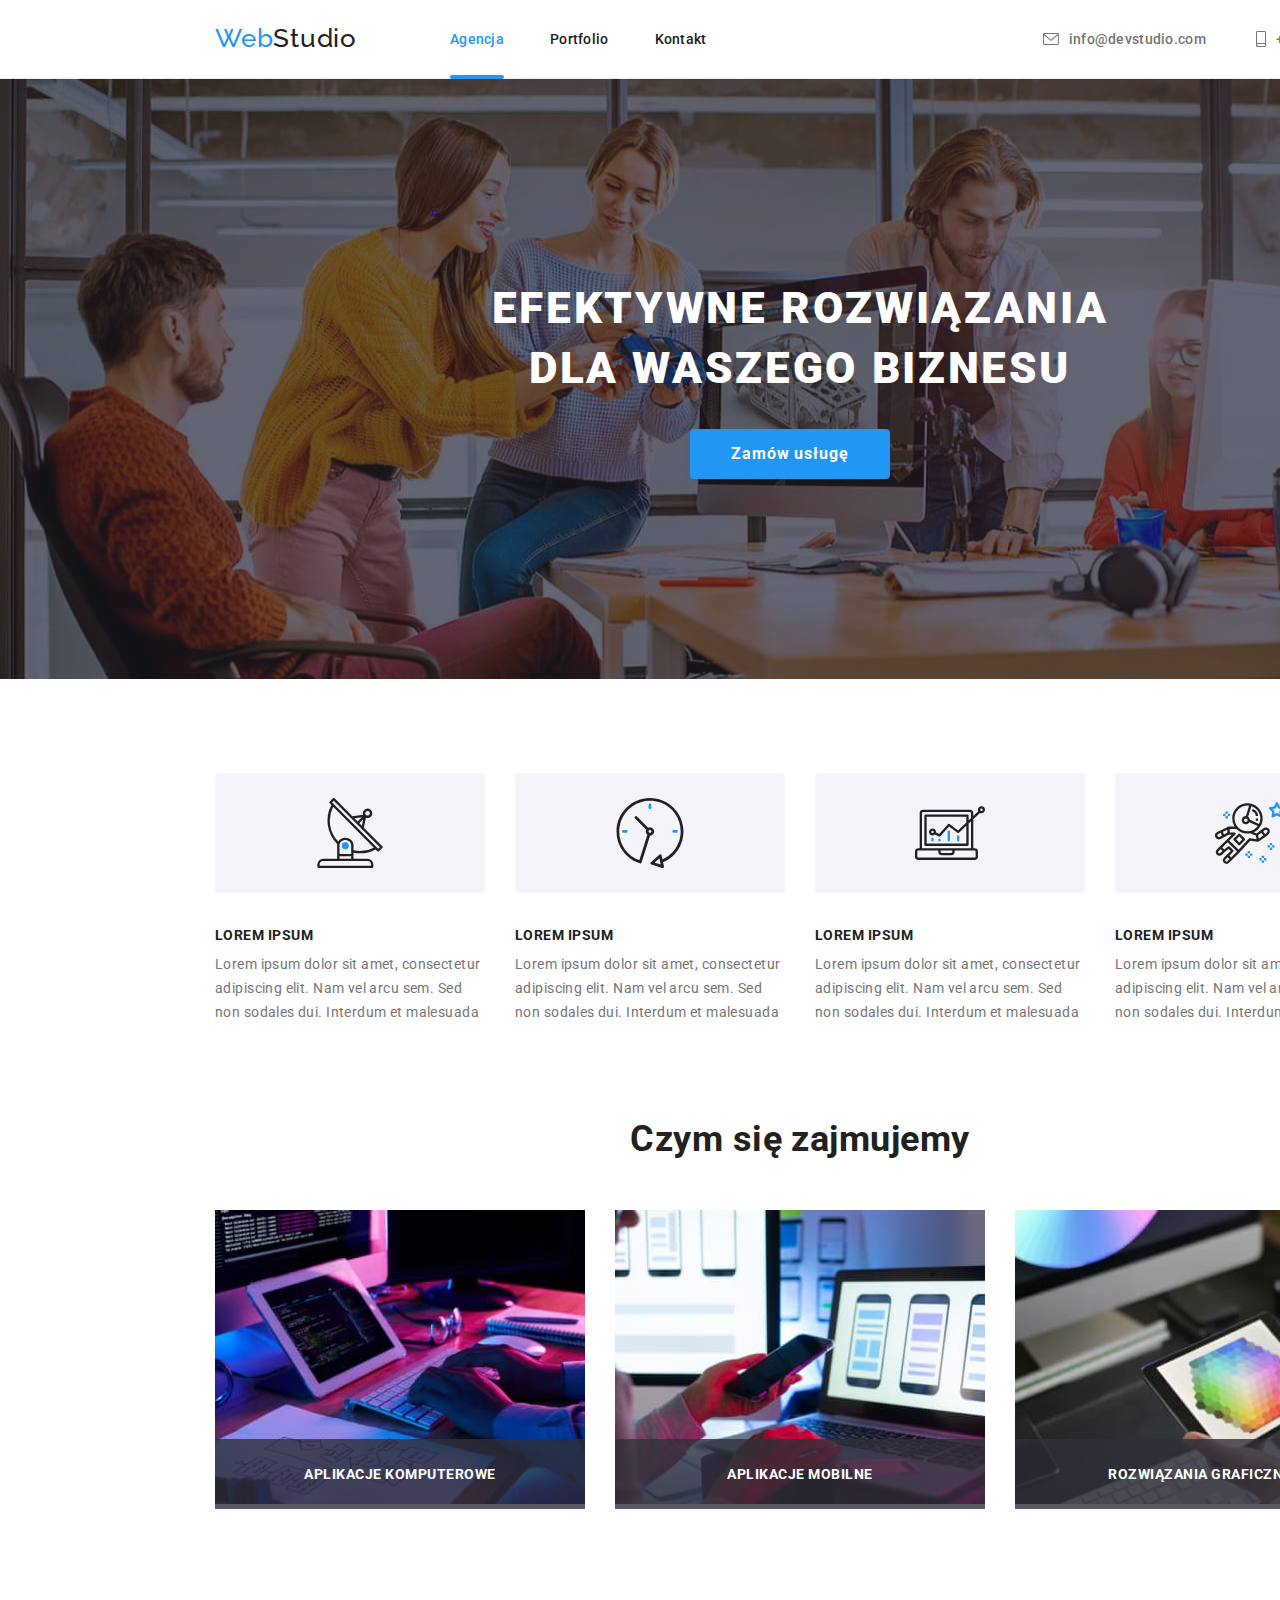
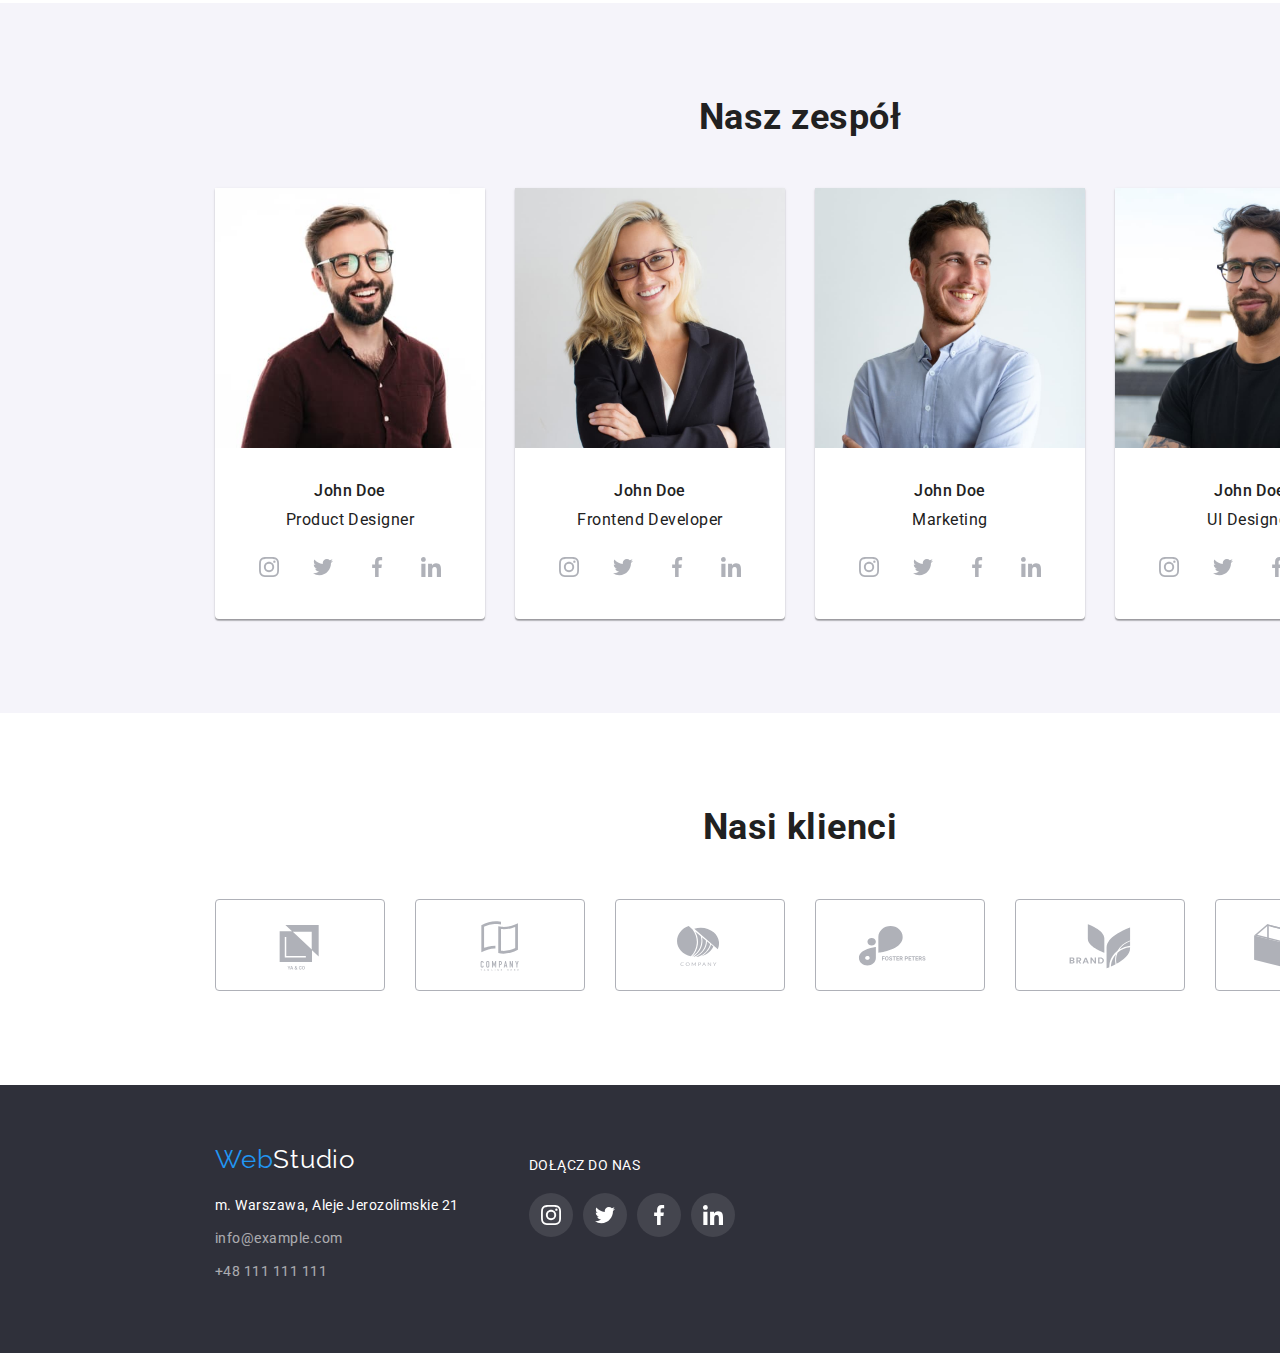
==== index.html @ ad202a8b "6 hw create" ====
<!DOCTYPE html>
<html lang="pl">
<head>
  <meta charset="UTF-8">
  <meta http-equiv="X-UA-Compatible" content="IE=edge">
  <meta name="viewport" content="width=device-width, initial-scale=1.0">
  <title>Studio</title>
  <link rel="stylesheet" href="./css/modern-normalize.min.css">
  <link rel="stylesheet" href="./css/styles.css">
  <link rel="preconnect" href="https://fonts.googleapis.com">
<link rel="preconnect" href="https://fonts.gstatic.com" crossorigin>
<link href="https://fonts.googleapis.com/css2?family=Raleway:wght@700&family=Roboto:wght@400;500;700;900&display=swap" rel="stylesheet">

</head>

<body>
  <header> 
    <div class="container">
      <nav class="navigation">
        <ul class="nav-manu-first">
          <li class="webstudio-style"><a href="./index.html" ><span class="web-color">Web</span>Studio</a></li>
          <li class="agencja-pad"><a class="is-active" href="./index.html">Agencja</a></li>
          <li class="portfolio-kontakt-pad"><a href="./portfolio.html">Portfolio</a></li>
          <li class="portfolio-kontakt-pad"><a href="#">Kontakt</a></li>
        </ul>  
        <ul class="nav-manu-second">
          <li>
            <a class="icon-align" href="mailto:info@devstudio.com"> <svg class="icon-nav" width="16px" height="12px">
              <use href="./images/icons.svg#icon-envelope"></use>

            </svg> info@devstudio.com </a>
          </li>
          <li>
            <a class="icon-align" href="tel:+48111111111">  <svg class="icon-nav" width="10px" height="16px">
              <use href="./images/icons.svg#icon-smartphone"></use>
            </svg> 
             +48 111 111 111
            </a>
          </li>
        </ul>
      </nav>
    </div>
  </header>

  <main>
    <section class="background-main">
      <div class="container">
        <h1>Efektywne rozwiązania dla waszego biznesu</h1>
        <button data-modal-open type="button" class="button-main-page" >Zamów usługę</button>
      </div>
    </section>
    <section class="section">
      <div class="container">
      <ul class="lorem-list">
         <li>
           <svg class="icon-lorem" width="270px" height="120px">
            <use href="./images/icons.svg#icon-antenna"></use>
          </svg> 
          <h3>LOREM IPSUM</h3>
          <p>Lorem ipsum dolor sit amet, consectetur adipiscing elit. Nam vel arcu sem. Sed non sodales dui. Interdum et malesuada</p>
      </li>
      <li>
        <svg class="icon-lorem" width="270px" height="120px">
          <use href="./images/icons.svg#icon-clock"></use>
        </svg> 
        <h3>LOREM IPSUM</h3>
        <p>Lorem ipsum dolor sit amet, consectetur adipiscing elit. Nam vel arcu sem. Sed non sodales dui. Interdum et malesuada</p>
      </li>
      <li>
        <svg class="icon-lorem" width="270px" height="120px">
          <use href="./images/icons.svg#icon-diagram"></use>
        </svg> 
        <h3>LOREM IPSUM</h3>
        <p>Lorem ipsum dolor sit amet, consectetur adipiscing elit. Nam vel arcu sem. Sed non sodales dui. Interdum et malesuada</p>
      </li>
      <li>
        <svg class="icon-lorem" width="270px" height="120px">
          <use href="./images/icons.svg#icon-astronaut"></use>
        </svg> 
        <h3>LOREM IPSUM</h3>
        <p>Lorem ipsum dolor sit amet, consectetur adipiscing elit. Nam vel arcu sem. Sed non sodales dui. Interdum et malesuada</p>
      </li>
    </ul>
    <h2>Czym się zajmujemy</h2>
    <ul class="img-display">
      <li class="img-list"><p class="img-description">aplikacje komputerowe</p><img src="./images/keyboard.jpg" alt="hands on keyboard" width="370" height="294"> </li>
      <li class="img-list"><p class="img-description">aplikacje mobilne</p><img src="./images/laptop_and_mobile_phone.jpg" alt="mobile phone in hand and second hand on laptop" width="370" height="294"></li>
      <li class="img-list"><p class="img-description">rozwiązania graficzne</p><img src="./images/tablet.jpg" alt="tablet in hand" width="370" height="294"></li>
    </ul>
    </div>
  </section>

  <section class="background-light section">
    <div class="container">
    <h2>Nasz zespół</h2>
    <ul class="img-display">
      <li class="img-shadow">
        <img src="images/product_designer.jpg" alt="smiling man with dark hair and beard wearing glasses, in a black shirt" width="270" height="260">
        <h4>John Doe</h4>
        <p>Product Designer</p>
        <div class="social-icons">
          <div class="icon-round">
            <svg width="20px" height="20px">
              <use href="./images/icons.svg#icon-instagram"></use>
            </svg> 
          </div>
          <div class="icon-round">
            <svg width="20px" height="20px">
              <use href="./images/icons.svg#icon-twitter"></use>
            </svg> 
          </div>    
          <div class="icon-round">
            <svg width="20px" height="20px">
              <use href="./images/icons.svg#icon-facebook"></use>
            </svg> 
          </div>
          <div class="icon-round">
            <svg width="20px" height="20px">
              <use href="./images/icons.svg#icon-linkedin"></use>
            </svg> 
          </div>  
        </div>  
      <li class="img-shadow">
        <img src="images/frontend_developer.jpg" alt="smiling woman with blonde hair wearing glasses" width="270"  height="260">
        <h4>John Doe</h4>
        <p>Frontend Developer</p>
        <div class="social-icons">
          <div class="icon-round">
            <svg width="20px" height="20px">
              <use href="./images/icons.svg#icon-instagram"></use>
            </svg> 
          </div>
          <div class="icon-round">
            <svg width="20px" height="20px">
              <use href="./images/icons.svg#icon-twitter"></use>
            </svg> 
          </div>    
          <div class="icon-round">
            <svg width="20px" height="20px">
              <use href="./images/icons.svg#icon-facebook"></use>
            </svg> 
          </div>
          <div class="icon-round">
            <svg width="20px" height="20px">
              <use href="./images/icons.svg#icon-linkedin"></use>
            </svg> 
          </div>  
        </div>  
      </li>
      <li class="img-shadow">
        <img src="images/marketing.jpg" alt="young smiling man with dark hair in a light shirt" width="270" height="260">
        <h4>John Doe</h4>
        <p>Marketing</p>
        <div class="social-icons">
          <div class="icon-round">
            <svg width="20px" height="20px">
              <use href="./images/icons.svg#icon-instagram"></use>
            </svg> 
          </div>
          <div class="icon-round">
            <svg width="20px" height="20px">
              <use href="./images/icons.svg#icon-twitter"></use>
            </svg> 
          </div>    
          <div class="icon-round">
            <svg width="20px" height="20px">
              <use href="./images/icons.svg#icon-facebook"></use>
            </svg> 
          </div>
          <div class="icon-round">
            <svg width="20px" height="20px">
              <use href="./images/icons.svg#icon-linkedin"></use>
            </svg> 
          </div>  
        </div>  
      </li>
      <li class="img-shadow">
        <img src="images/ui_designer.jpg" alt="smiling man with dark hair and beard wearing glasses, in a black shirt" width="270" height="260">
        <h4>John Doe</h4>
        <p>UI Designer</p>
        <div class="social-icons">
          <div class="icon-round">
            <svg width="20px" height="20px">
              <use href="./images/icons.svg#icon-instagram"></use>
            </svg> 
          </div>
          <div class="icon-round">
            <svg width="20px" height="20px">
              <use href="./images/icons.svg#icon-twitter"></use>
            </svg> 
          </div>    
          <div class="icon-round">
            <svg width="20px" height="20px">
              <use href="./images/icons.svg#icon-facebook"></use>
            </svg> 
          </div>
          <div class="icon-round">
            <svg width="20px" height="20px">
              <use href="./images/icons.svg#icon-linkedin"></use>
            </svg> 
          </div>  
        </div>  
      </li>
    </ul>
  </div>
  </section>
  <section class="section"> <!--  Nasi klienci -->
    <div class="container">
      <h2>Nasi klienci</h2>
    
    <div class="clients-icons">
      <svg width="170" height="92"><use href="./images/icons.svg#icon-logo-ya-co"></use></svg>
      <svg width="170" height="92"><use href="./images/icons.svg#icon-logo-company"></use></svg>
      <svg width="170" height="92"><use href="./images/icons.svg#icon-logo-company-2"></use></svg>
      <svg width="170" height="92"><use href="./images/icons.svg#icon-foster-peters"></use></svg>
      <svg width="170" height="92"><use href="./images/icons.svg#icon-brand"></use></svg>
      <svg width="170" height="92"><use href="./images/icons.svg#icon-tag-line"></use></svg>
    </div>
  </div>
  </section>
  </main>

  <footer class="footer-style">
    <div class="container">
      <div class="footer-flex">
        <address>
          <ul class="contact-footer">
            <li class="webstudio-style"><span class="web-color">Web</span>Studio</li>
            <li> <a href="https://goo.gl/maps/61aa3FAZrJpg5g7s7">m. Warszawa, Aleje Jerozolimskie 21</a></li>
            <li class="transparent-text"><a href="mailto:info@example.com">info@example.com</a></li>
            <li class="transparent-text"><a href="tel:+48111111111">+48 111 111 111</a></li>
          </ul>
        </address>
      <div>
      <p class="social-footer">DOŁĄCZ DO NAS</p>
      <div class="footer-icons">
        <a class="footer-round"><svg width="20" height="20"><use href="./images/icons.svg#icon-instagram"></use></svg>
        </a>
        <a class="footer-round"><svg width="20" height="20"><use href="./images/icons.svg#icon-twitter"></use></svg></a>
        <a class="footer-round"><svg width="20" height="20"><use href="./images/icons.svg#icon-facebook"></use></svg></a>
        <a class="footer-round"><svg width="20" height="20"><use href="./images/icons.svg#icon-linkedin"></use></svg></a>
      </div>
   </div>
  </footer>

<div class="backdrop is-hidden" data-modal>
  <div class="modal">
    <button class="close" data-modal-close>
      <svg width="30" height="30"><use href="./images/icons.svg#icon-close"></use></svg>
    </button>

    <form name="order_the_service" autocomplete="on" class="form-style">
      <h3>Zostaw swoje dane w formularzu poniżej</h3>
      <label > <p>Imie</p>
        <input type="text" name="name">
      </label>
      <label><p>Telefon</p>
        <input type="tel" name="phone_number">
      </label>
      <label><p>Email </p>
        <input type="email" name="email">
      </label>
      <label><p>Komentarz</p>
        <input type="text" name="comment">
      </label>
      <label>
        <input type="checkbox" name="reg_accept">Oświadczam iż akceptuję Regulamin i Politykę Prywatności.
      </label>
    </form>
  </div>
</div>

  <script src="./js/modal.js"></script>


</body>
</html>
---- css/styles.css ----
body {
    font-family: 'Roboto', sans-serif; 
    color:#212121;
    width: 1600px;
    letter-spacing: 0.03em;
}

:root {
    --brand-color-blue: #2196F3;
    --brand-color-grey: #757575;
    --white-tekst:#fff;
    --background-dark:#2F303A;
    --background-light:#F5F4FA;
    --header-border:#ECECEC;
    --img-shadow-first: #0000001F; /* 0.12 opacity */
    --img-shadow-second: #00000024; /* 0.14 opacity */
    --img-shadow-third: #00000033; /* 0.2 opacity */
    --button-shadow-hover-first: #0000001a; /* 0.1 opacity */
    --button-shadow-hover-second: #00000014;
    --grid-shadow-second: #0000000f;
    --grid-shadow-third: #00000029; /* 0.16 opacity */
    --grid-border: #eee;
    --overlay:#2F303A66;
    --icon-color: #AFB1B8;
    --icon-color-footer: #ffffff1a;
    --overlay-what-we-do: rgba(47, 48, 58, 0.8);
    --default-time: 250ms;
    --default-timing-function: cubic-bezier(0.4, 0, 0.2, 1);
    --img-overlay-portfolio: rgba(33, 150, 243, 0.9);  
}

.container {
    width: 1200px;
    margin:0 auto;
    padding: 0 15px 0 15px;    
}

h1, h2, h3, h4, h5, h6, p, ul {
	margin: 0;
	padding: 0;
	border: 0;
	font-size: 100%;
	font: inherit;
	vertical-align: baseline;
    list-style-type: none;
}

h1{
    font-size: 44px;
    font-weight: 900;
    color:var(--white-tekst);
    padding: 200px 237px 0 237px;
    text-align: center;
    line-height: 1.36;
    letter-spacing: 0.06em;
    text-transform: uppercase;
}

h2{
    font-weight: 700;
    font-size: 36px;
    text-align: center;
    padding-bottom: 50px;
}

h3{
    font-size: 14px;
    font-weight: 700;
}

h4{
    font-weight: 500;
    padding: 30px 0 10px 0;
}

a{
    text-decoration: inherit;
    color:inherit;
}

a:hover, a:focus, .web-color {
    color: var(--brand-color-blue);
    fill: var(--brand-color-blue);
    transition-property: color, fill; 
    transition-duration: var(--default-time);
    transition-timing-function: var(--default-timing-function);
}

button:focus, button:hover {
    background-color: var(--brand-color-blue);
    color: var(--white-tekst);
    box-shadow: 0px 3px 1px var(--button-shadow-hover-first), 0px 1px 2px var(--button-shadow-hover-second), 0px 2px 2px var(--img-shadow-first);
    transition-property: color, background-color, box-shadow;
    transition-duration: var(--default-time);
    transition-timing-function: var(--default-timing-function);
}

.icon-nav{
    margin-right:10px;
}

.background-main {
    background-image:linear-gradient(var(--overlay),var(--overlay)),url('../images/background-main.jpg');
}

button{
    cursor: pointer;
    font-size: 16px;
    background-color: var(--background-light);
    font-weight: 500;
    line-height: 1.625;
    border: none;
    border-radius: 4px;
    padding: 6px 22px;
}

.button-main-page{
    background-color: var(--brand-color-blue) ;
    color: var(--white-tekst);
    font-weight: 700;
    line-height: 1.875;
    width: 200px;
    padding: 10px 0;
    margin: 30px 475px 200px 475px;
    letter-spacing: 0.06em;
}

.icon-lorem{
    background-color: var(--background-light);
    border-radius: 4px;
    padding: 25px 100px;
}

.contact-footer{
    padding: 60px 0px; 
    font-style: normal;
}

.contact-footer :not(:first-child){
    font-size: 14px;
    line-height: 1.7;
    padding-bottom: 9px;
}
.contact-footer :nth-child(1){
    padding-bottom: 20px;
}

.transparent-text{
    opacity: 0.6;
}

.footer-style{
    background-color: var(--background-dark);
    color: var(--white-tekst);
}

.background-light{
    background-color: var(--background-light);
}

.portfolio-font{
    font-size: 18px;
}

header{
    border-bottom: 1px solid var(--header-border);
}

.navigation {
    font-weight: 500;
    font-size: 14px;
    display: flex;
    justify-content: space-between;
    margin: 24px 0;
    letter-spacing: 0.02em;
    }

.webstudio-style{
        font-family: 'Raleway', sans-serif;
        font-size: 26px;
        letter-spacing: 0.03em;
    }

.nav-manu-first{
    display: flex;
    align-items: center;
    justify-content: flex-start;
}

.nav-manu-second{
    display: flex;
    justify-content: flex-end;
    align-items: center;
    font-weight: 500;
    font-size: 14px;
    color: var(--brand-color-grey);
    fill: var(--brand-color-grey);
    gap: 50px;
}

.is-active{
    position: relative;
    display:flex;
    color: var(--brand-color-blue);
}
.is-active::after{
    content: '';
    width: 100%;
    height: 4px;
    background: var(--brand-color-blue);
    position: absolute;
    top: 44px;
    border-radius: 2px;
}

.agencja-pad{
    padding-left: 93px;
}

.portfolio-kontakt-pad{
    padding-left:46px;
}

.section{
    padding: 94px 0 94px 0;
}

.lorem-list{
    display: flex;
    padding-bottom: 94px;
    justify-content: space-between;
}

.lorem-list p{
    line-height: 1.71 ;
    padding-top: 10px;
    font-size: 14px;
    color: var(--brand-color-grey);
    width: 270px;
    font-weight: 400;
    letter-spacing: 0.03em;
}

.lorem-list svg{
    margin-bottom: 30px
}

.social-icons {
    display: flex;
    gap:10px;
    justify-content: center;
    margin-top: 16px;
    fill: var(--icon-color);
}

.icon-round{
    display:flex;
    justify-content: center;
    align-items: center;
    width: 44px;
    height: 44px;
    border-radius: 50%;
}

.icon-round:hover, icon-round:focus{
    cursor: pointer;
    background-color: var(--brand-color-blue);
    fill: var(--white-tekst);
    transition-property: fill, background-color;
    transition-duration: var(--default-time);
    transition-timing-function: var(--default-timing-function);
}

.clients-icons{
    display: flex;
    justify-content: space-between ; 
    fill: var(--icon-color);
}

div[class="clients-icons"]>svg{
    padding: 17.71px 32px 14.25px;
    border: 1px solid var(--icon-color);
    border-radius: 4px;
}

div[class="clients-icons"]>svg:hover, div[class="clients-icons"]>svg:focus{
    border: 1px solid var(--brand-color-blue);
    fill: var(--brand-color-blue);
    cursor: pointer;
    transition-property: fill, border;
    transition-duration: var(--default-time);
    transition-timing-function: var(--default-timing-function);
}

.img-display{
    display: flex;
    justify-content: space-between;
}

.img-list {
    position: relative;
}

.img-description{
    position: absolute;
    bottom: 0;
    width:100%;
    height: 70px;
    display: flex;
    justify-content: center;
    align-items: center;
    color: var(--white-tekst);
    background-color: var(--overlay-what-we-do);
    text-transform: uppercase;
    font-size: 14px;
    font-weight: 700;
}

ul[class="img-display"]>li{
    text-align: center;
    background-color: var(--white-tekst);
}

.img-shadow{
    box-shadow: 0px 1px 3px var(--img-shadow-first), 0px 1px 1px var(--img-shadow-second), 0px 2px 1px var(--img-shadow-third);
    border-radius: 0px 0px 4px 4px;
    padding-bottom: 30px;
}

.buttons-style{
    display: flex;
    justify-content: center;
    gap: 8px;
    padding-bottom: 50px;
}

.img-grid{
    display:flex;
    flex-wrap: wrap;
    gap:30px;
}

.img-grid img{
    display: block;
}

ul[class="img-grid"]>li:hover{
    cursor: pointer;
    box-shadow: 0px 1px 1px var(--img-shadow-first), 0px 4px 4px var(--grid-shadow-second), 1px 4px 6px var(--grid-shadow-third);
    transition-property: box-shadow;
    transition-duration: var(--default-time);
    transition-timing-function: var(--default-timing-function);
}

.grid-border{
    border:1px solid var(--grid-border);
    border-top: none;
}

.grid-header{

    font-weight: 700;
    letter-spacing: 0.06em;
    padding: 20px 0 4px 24px;
    line-height: 2em;
}

.grid-caption{
    line-height: 1.875em;
    padding: 0 0 20px 24px;
    color:var(--brand-color-grey);
}

.img-box{
    position: relative;
    overflow: hidden;
}

.card-overlay:hover .grid-overlay{
    transform: translateY(0)
}    

.grid-overlay{
    position: absolute;
    top: 0;
    left: 0;
    font-size: 18px;
    line-height: 1.56;
    color: var(--white-tekst);
    background-color:var(--img-overlay-portfolio);
    width: 100%;
    height: 100%;
    padding: 49px 45px 49px 24px;
    transform: translateY(100%);
    transition-property: transform;
    transition-duration: var(--default-time);
    transition-timing-function: var(--default-timing-function); 
}

.footer-flex{
    display: flex;
}

.social-footer{
    margin: 72px 0 0 70px;
    line-height: 1.1428em;
    font-size: 14px;
}

.footer-icons{
    display:flex;
    column-gap: 10px;
    margin: 20px 0 100px 70px;
}

.footer-icons>a{
    fill: var(--white-tekst);
    padding: 12px;
}
.footer-round{
    display:flex;
    background-color: var(--icon-color-footer);
    border-radius: 50px;
    fill: var(--white-tekst);
    padding: 12px;
}

.footer-round:hover, .footer-round:focus{
    background-color: var(--brand-color-blue);
    cursor: pointer;
    transition-property: background-color;
    transition-duration: var(--default-time);
    transition-timing-function: var(--default-timing-function);  
}

.backdrop {
    position: fixed;
    top: 0;
    left: 0;
    bottom: 0;
    right: 0;
    background-color: var(--img-shadow-third);
    display: flex;
    
    transition-property: opacity, scale, visibility;
    transition-duration: 1s;
}

.modal{
    position: fixed;
    width: 528px;
    height: 581px;
    left: 50%;
    top: 50%;
    transform: translate(-50%, -50%) rotate(0deg);
    background-color: var(--white-tekst);
    box-shadow: 0px 1px 3px var(--img-shadow-first), 0px 1px 1px var(--img-shadow-second), 0px 2px 1px var(--img-shadow-third);
    border-radius: 4px;  

}

.is-hidden{
    pointer-events: none;
    visibility: hidden;
    opacity: 0;
    scale: 0;
    
}

.close{
    all:unset;
    position: absolute;
    margin:8px 0 0 490px;
}

.close:hover{
    background:none;
    box-shadow: none;
    cursor: pointer;
}

.icon-align{
    display: flex;
    align-items: center;
}

.form-style{
    display: flex;
    flex-direction: column;
    margin: 40px;
}
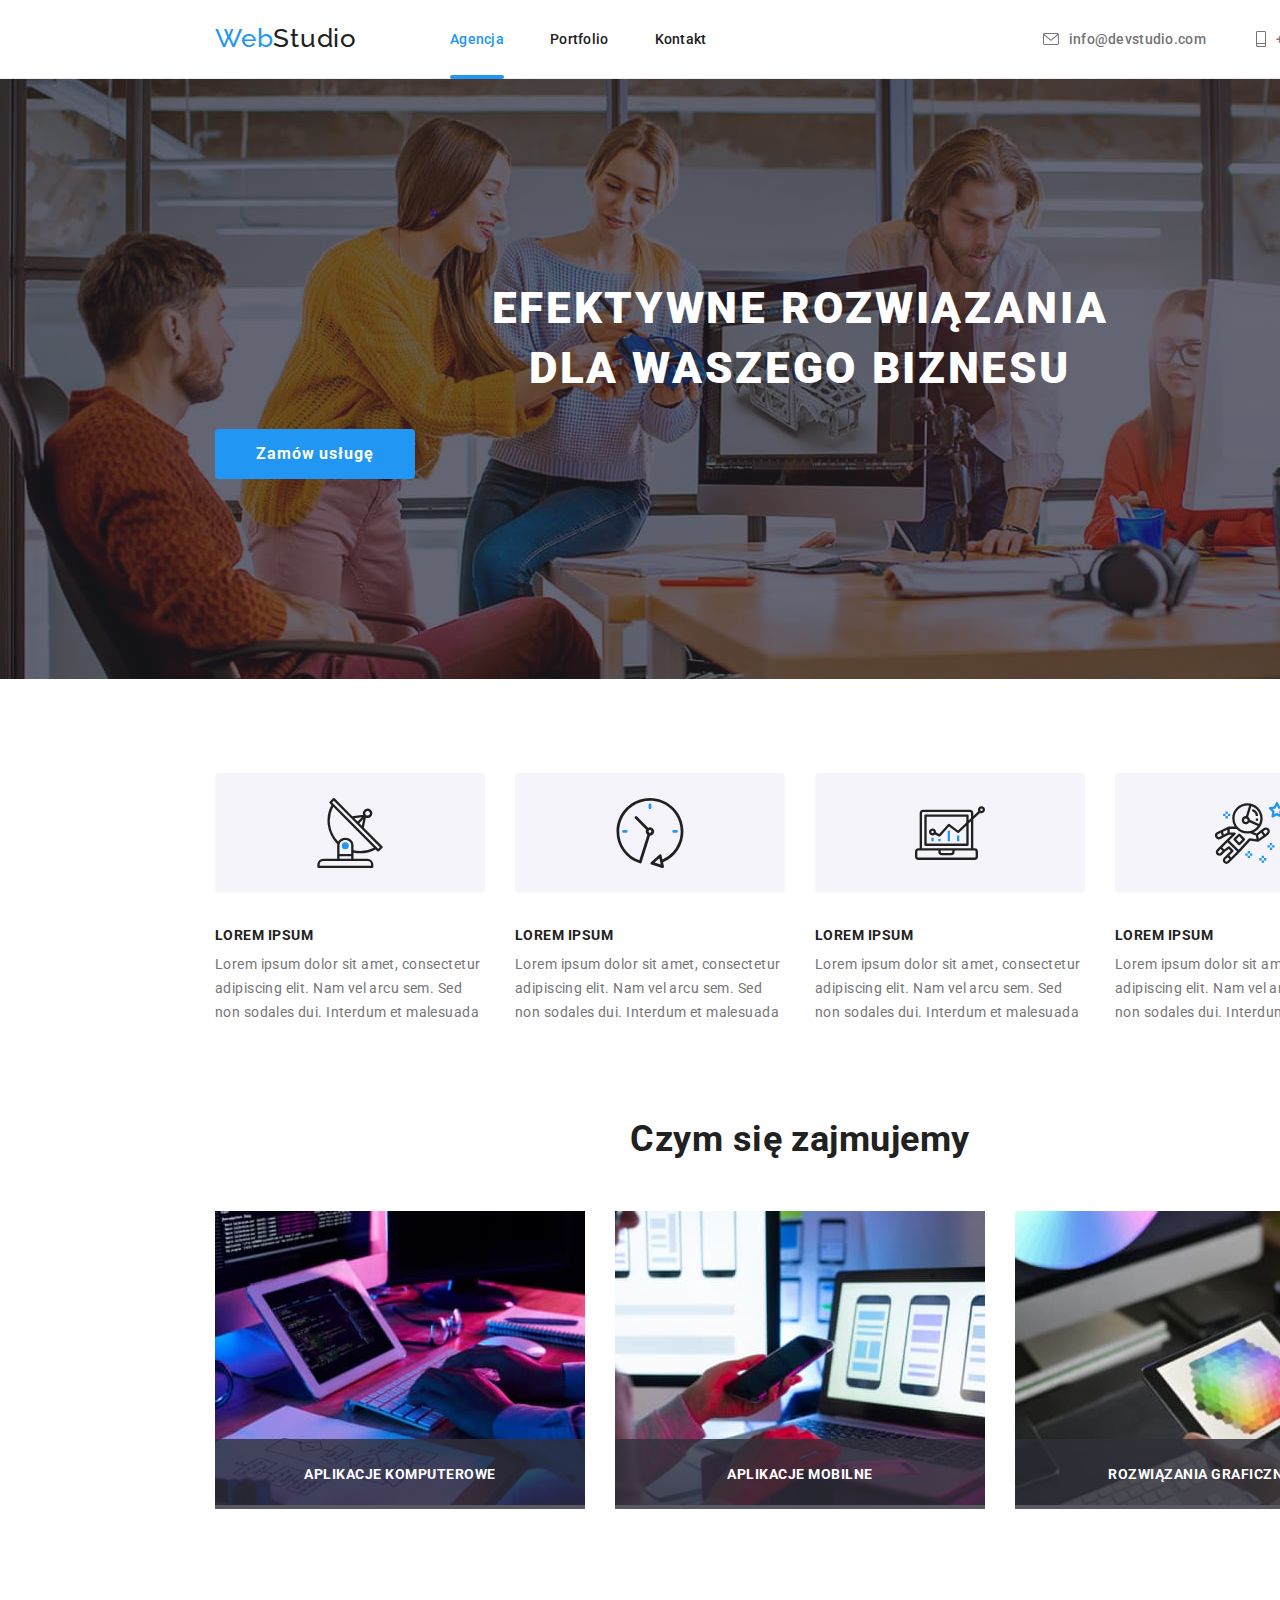
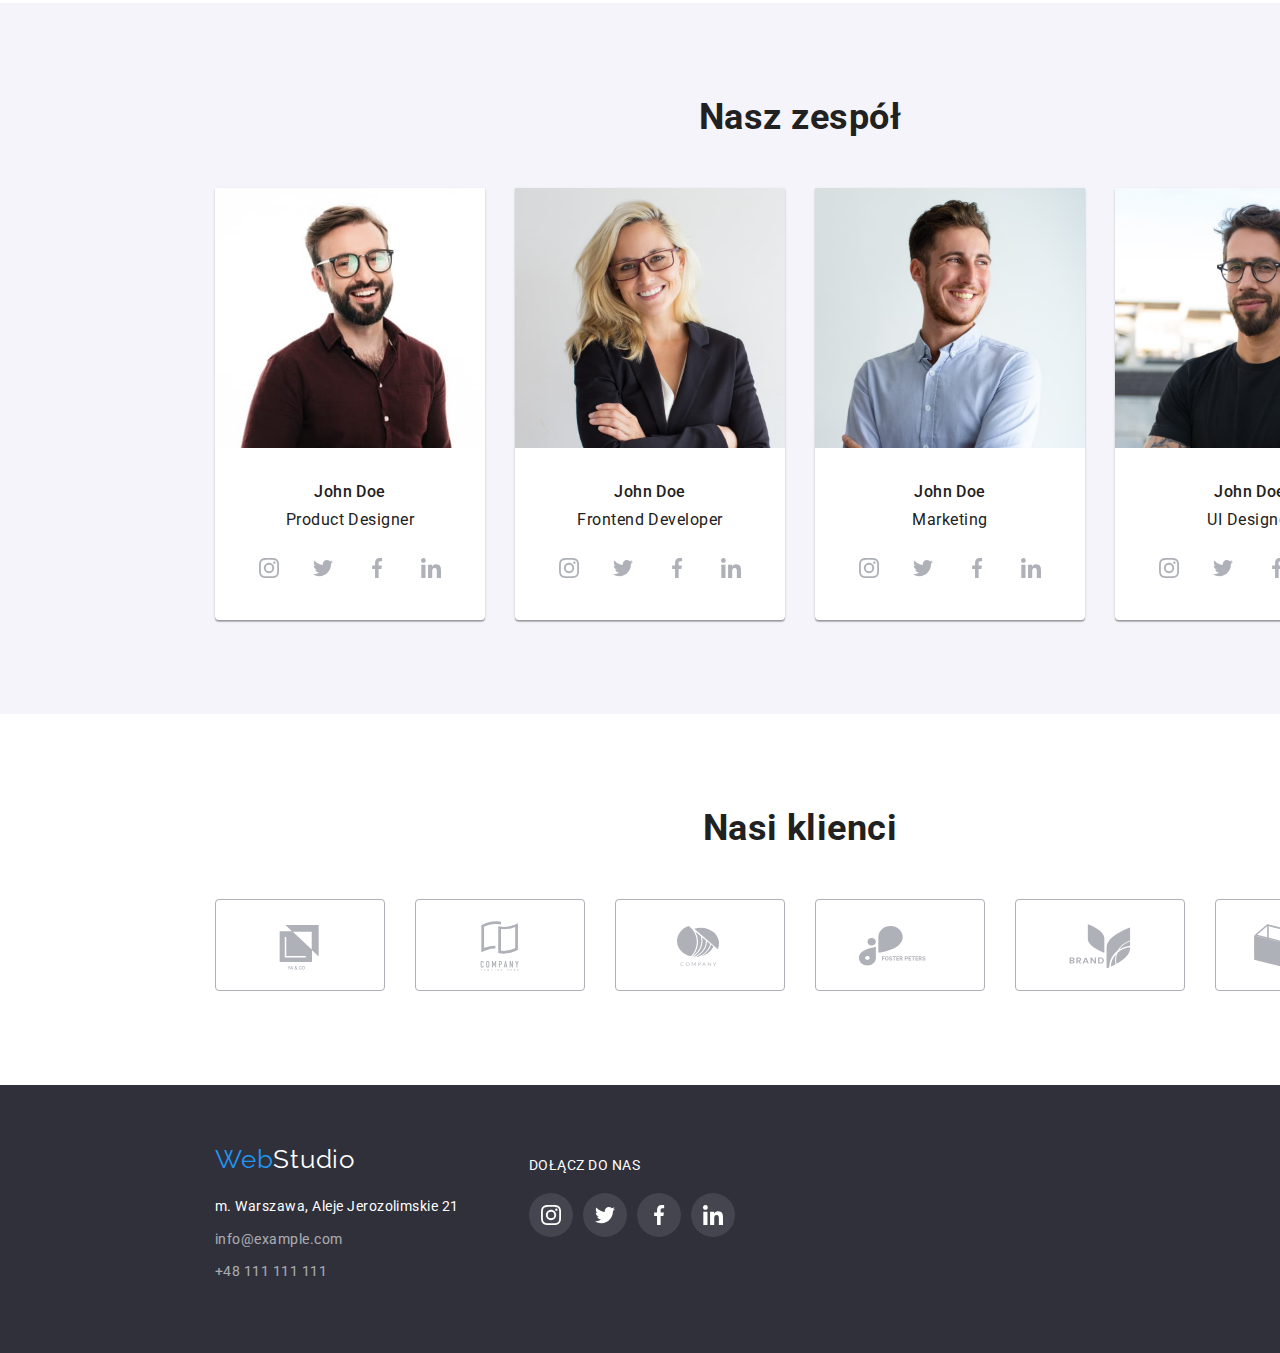
==== commit 152dd62c: "form" ====
--- a/index.html
+++ b/index.html
@@ -261,11 +261,13 @@
         <input type="email" name="email">
       </label>
       <label><p>Komentarz</p>
-        <input type="text" name="comment">
+        <textarea name="comment" placeholder="Wprowadź tekst" rows="8" cols="50" class="textarea"></textarea>
       </label>
       <label>
-        <input type="checkbox" name="reg_accept">Oświadczam iż akceptuję Regulamin i Politykę Prywatności.
-      </label>
+        <input type="checkbox" name="reg_accept">
+        Oświadczam iż akceptuję Regulamin i Politykę Prywatności.
+      </label>
+      <button type="submit" class="button-main-page">Wyślij</button>
     </form>
   </div>
 </div>
--- a/css/styles.css
+++ b/css/styles.css
@@ -54,6 +54,7 @@
     line-height: 1.36;
     letter-spacing: 0.06em;
     text-transform: uppercase;
+    margin-bottom: 30px;
 }
 
 h2{
@@ -101,6 +102,8 @@
 
 .background-main {
     background-image:linear-gradient(var(--overlay),var(--overlay)),url('../images/background-main.jpg');
+    width: 100%;
+    height: 600px;
 }
 
 button{
@@ -121,8 +124,10 @@
     line-height: 1.875;
     width: 200px;
     padding: 10px 0;
-    margin: 30px 475px 200px 475px;
+    margin: 0 auto;
     letter-spacing: 0.06em;
+    /* display: flex;
+    justify-content: center; */
 }
 
 .icon-lorem{
@@ -342,6 +347,7 @@
 
 .img-grid img{
     display: block;
+    line-height: 20em;
 }
 
 ul[class="img-grid"]>li:hover{
@@ -384,6 +390,7 @@
     position: absolute;
     top: 0;
     left: 0;
+    z-index: 1;
     font-size: 18px;
     line-height: 1.56;
     color: var(--white-tekst);
@@ -440,8 +447,7 @@
     bottom: 0;
     right: 0;
     background-color: var(--img-shadow-third);
-    display: flex;
-    
+    display: flex;    
     transition-property: opacity, scale, visibility;
     transition-duration: 1s;
 }
@@ -456,7 +462,6 @@
     background-color: var(--white-tekst);
     box-shadow: 0px 1px 3px var(--img-shadow-first), 0px 1px 1px var(--img-shadow-second), 0px 2px 1px var(--img-shadow-third);
     border-radius: 4px;  
-
 }
 
 .is-hidden{
@@ -488,4 +493,9 @@
     display: flex;
     flex-direction: column;
     margin: 40px;
+}
+
+
+.textarea{
+    resize:both;
 }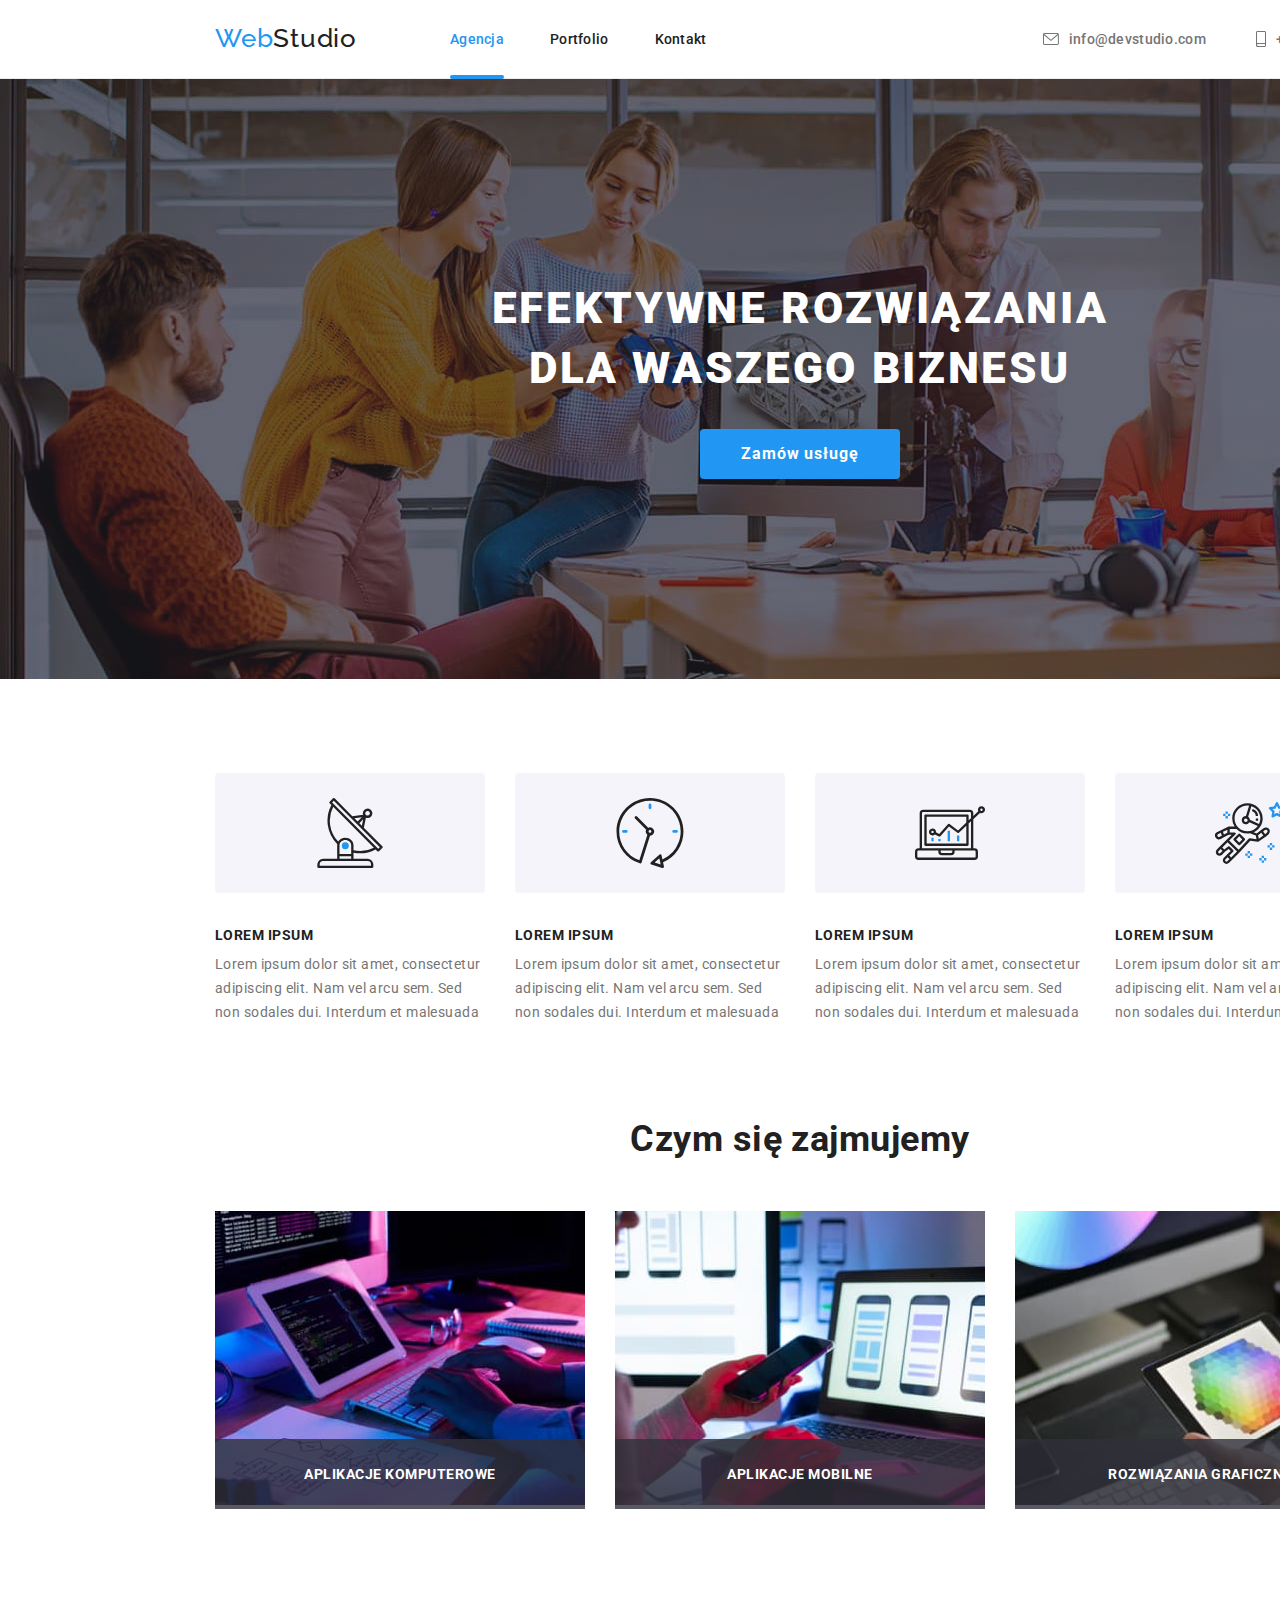
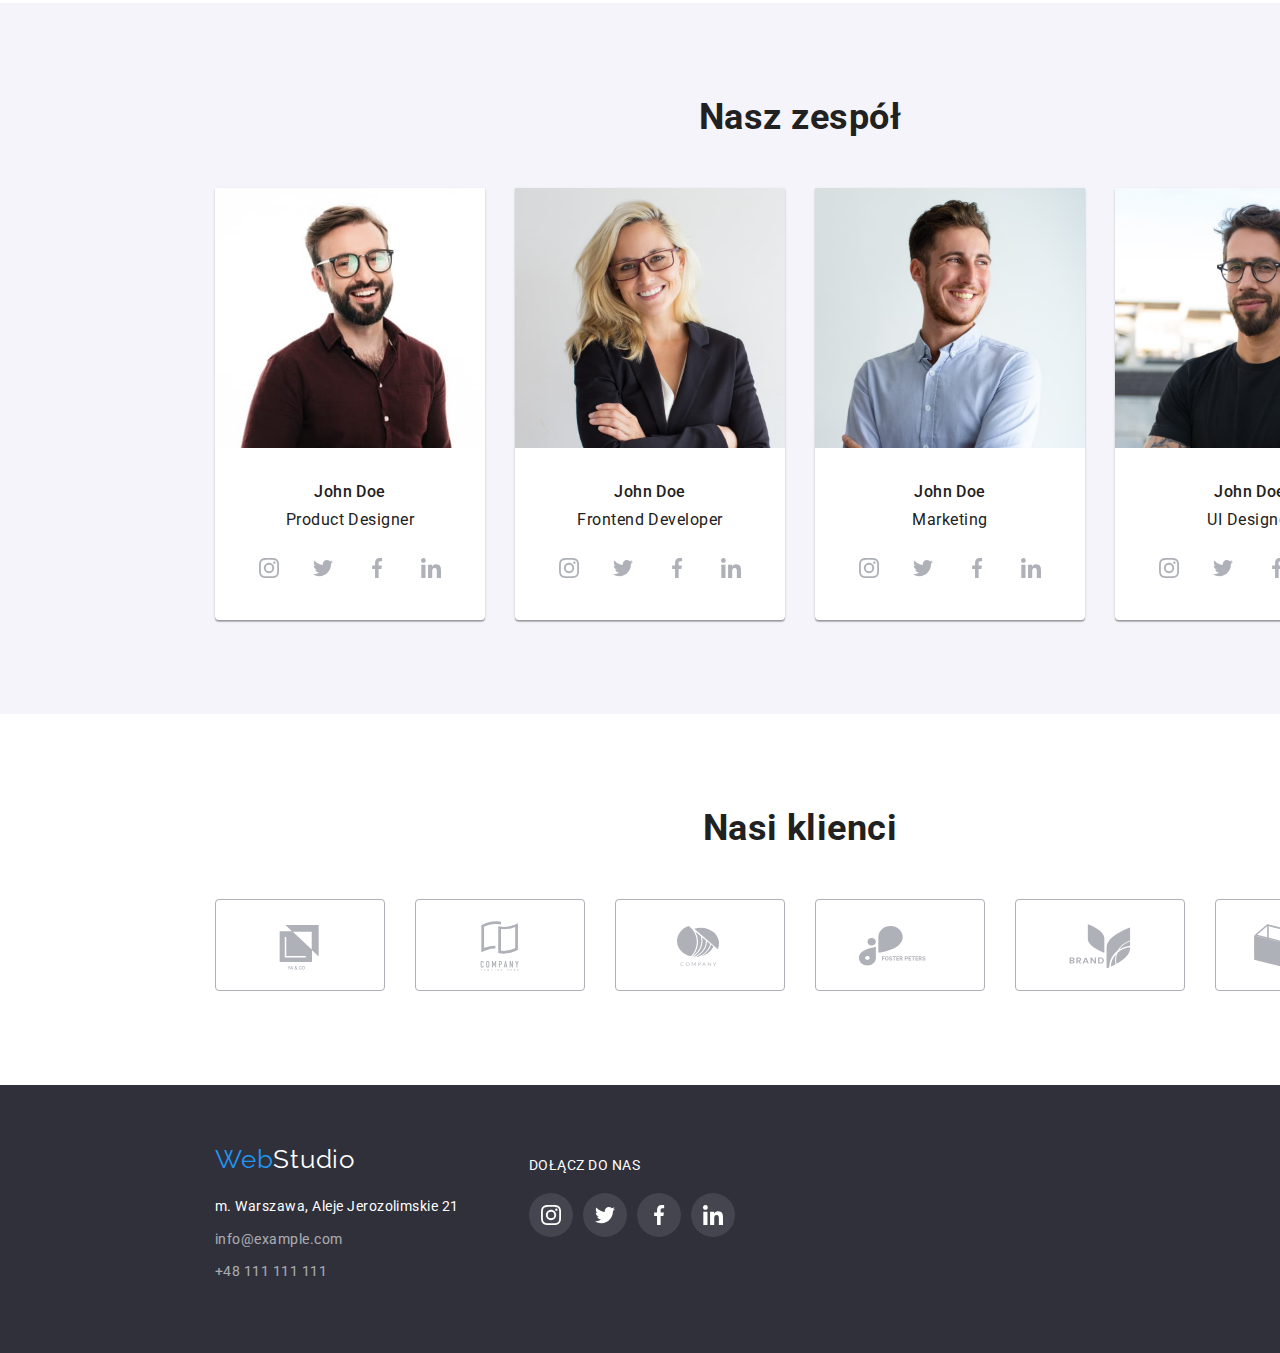
==== commit 13c7e0ea: "init 2nd" ====
--- a/index.html
+++ b/index.html
@@ -252,7 +252,7 @@
     <form name="order_the_service" autocomplete="on" class="form-style">
       <h3>Zostaw swoje dane w formularzu poniżej</h3>
       <label > <p>Imie</p>
-        <input type="text" name="name">
+        <input type="text" name="name" required>
       </label>
       <label><p>Telefon</p>
         <input type="tel" name="phone_number">
@@ -264,7 +264,7 @@
         <textarea name="comment" placeholder="Wprowadź tekst" rows="8" cols="50" class="textarea"></textarea>
       </label>
       <label>
-        <input type="checkbox" name="reg_accept">
+        <input type="checkbox" name="reg_accept" required>
         Oświadczam iż akceptuję Regulamin i Politykę Prywatności.
       </label>
       <button type="submit" class="button-main-page">Wyślij</button>
--- a/css/styles.css
+++ b/css/styles.css
@@ -126,8 +126,8 @@
     padding: 10px 0;
     margin: 0 auto;
     letter-spacing: 0.06em;
-    /* display: flex;
-    justify-content: center; */
+    display: flex;
+    justify-content: center;
 }
 
 .icon-lorem{
@@ -453,12 +453,12 @@
 }
 
 .modal{
-    position: fixed;
+    position: absolute;
     width: 528px;
     height: 581px;
     left: 50%;
     top: 50%;
-    transform: translate(-50%, -50%) rotate(0deg);
+    transform: translate(-50%, -50%);
     background-color: var(--white-tekst);
     box-shadow: 0px 1px 3px var(--img-shadow-first), 0px 1px 1px var(--img-shadow-second), 0px 2px 1px var(--img-shadow-third);
     border-radius: 4px;  
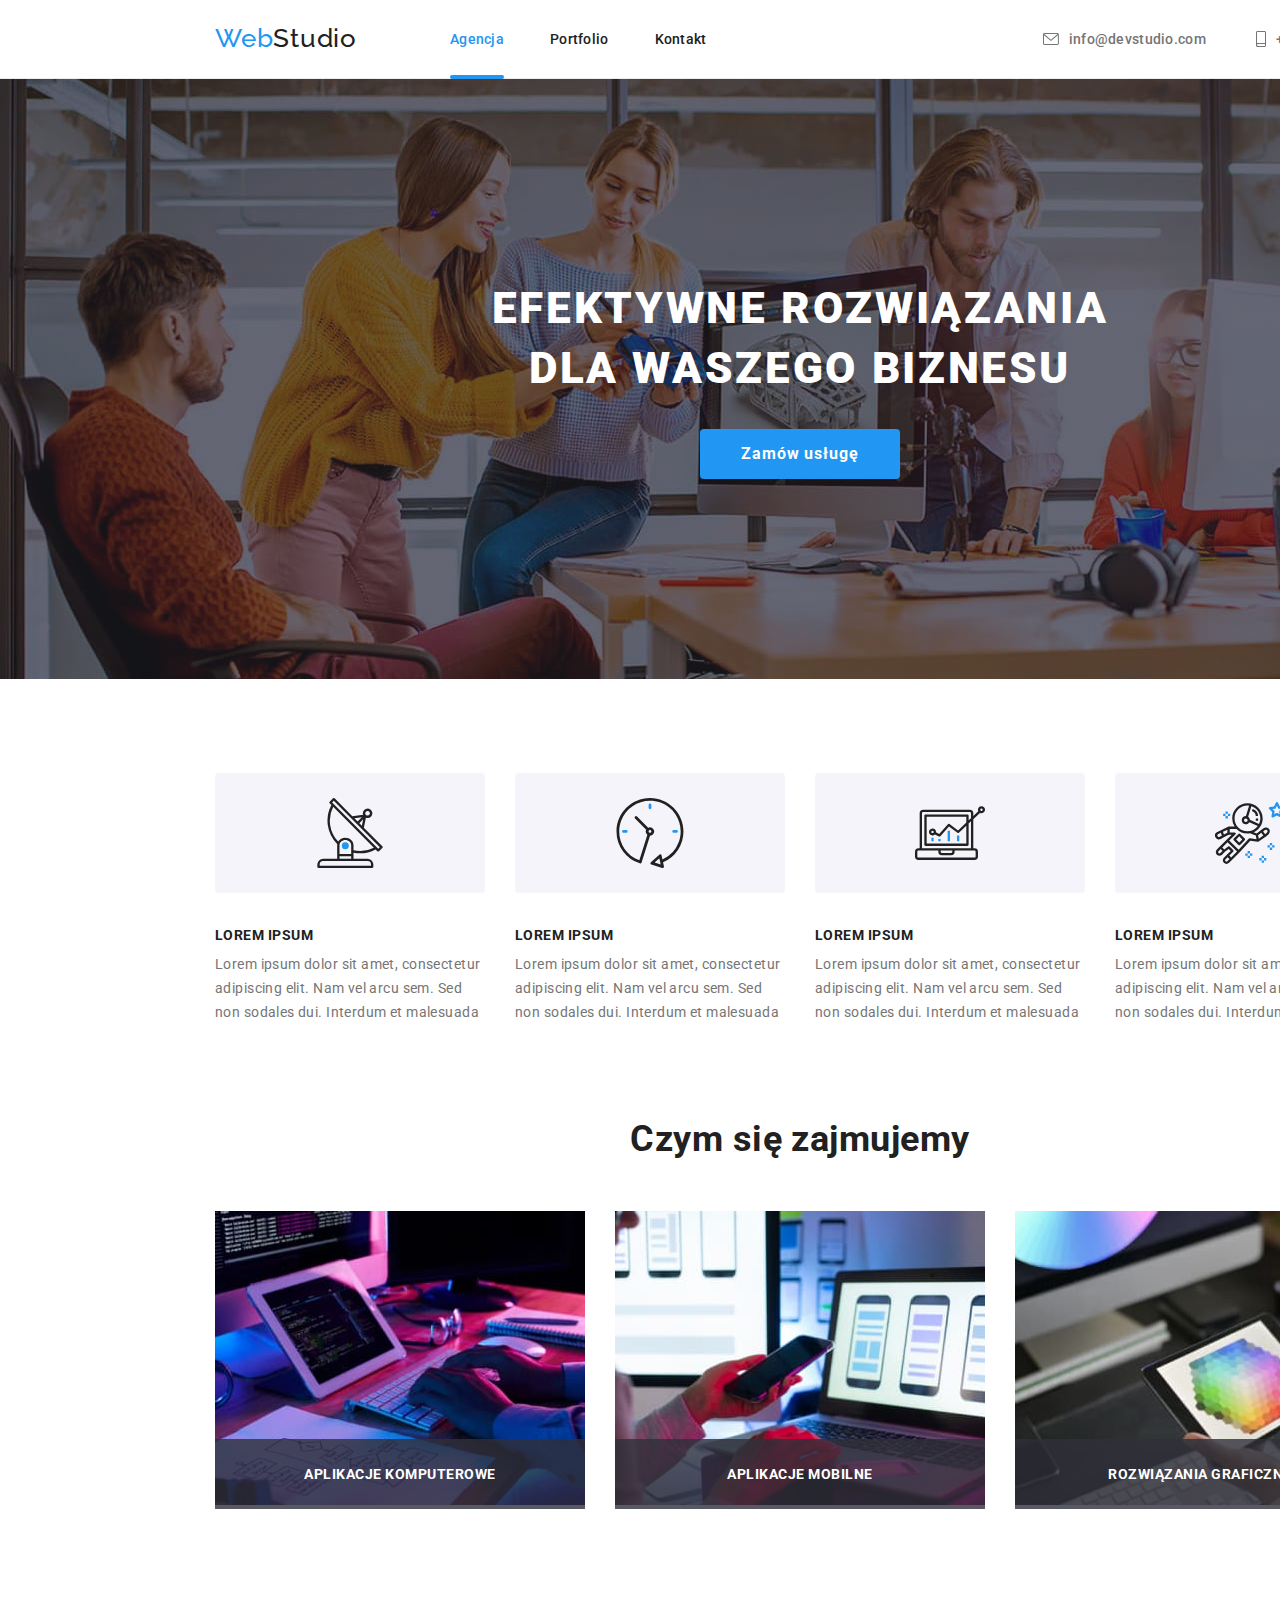
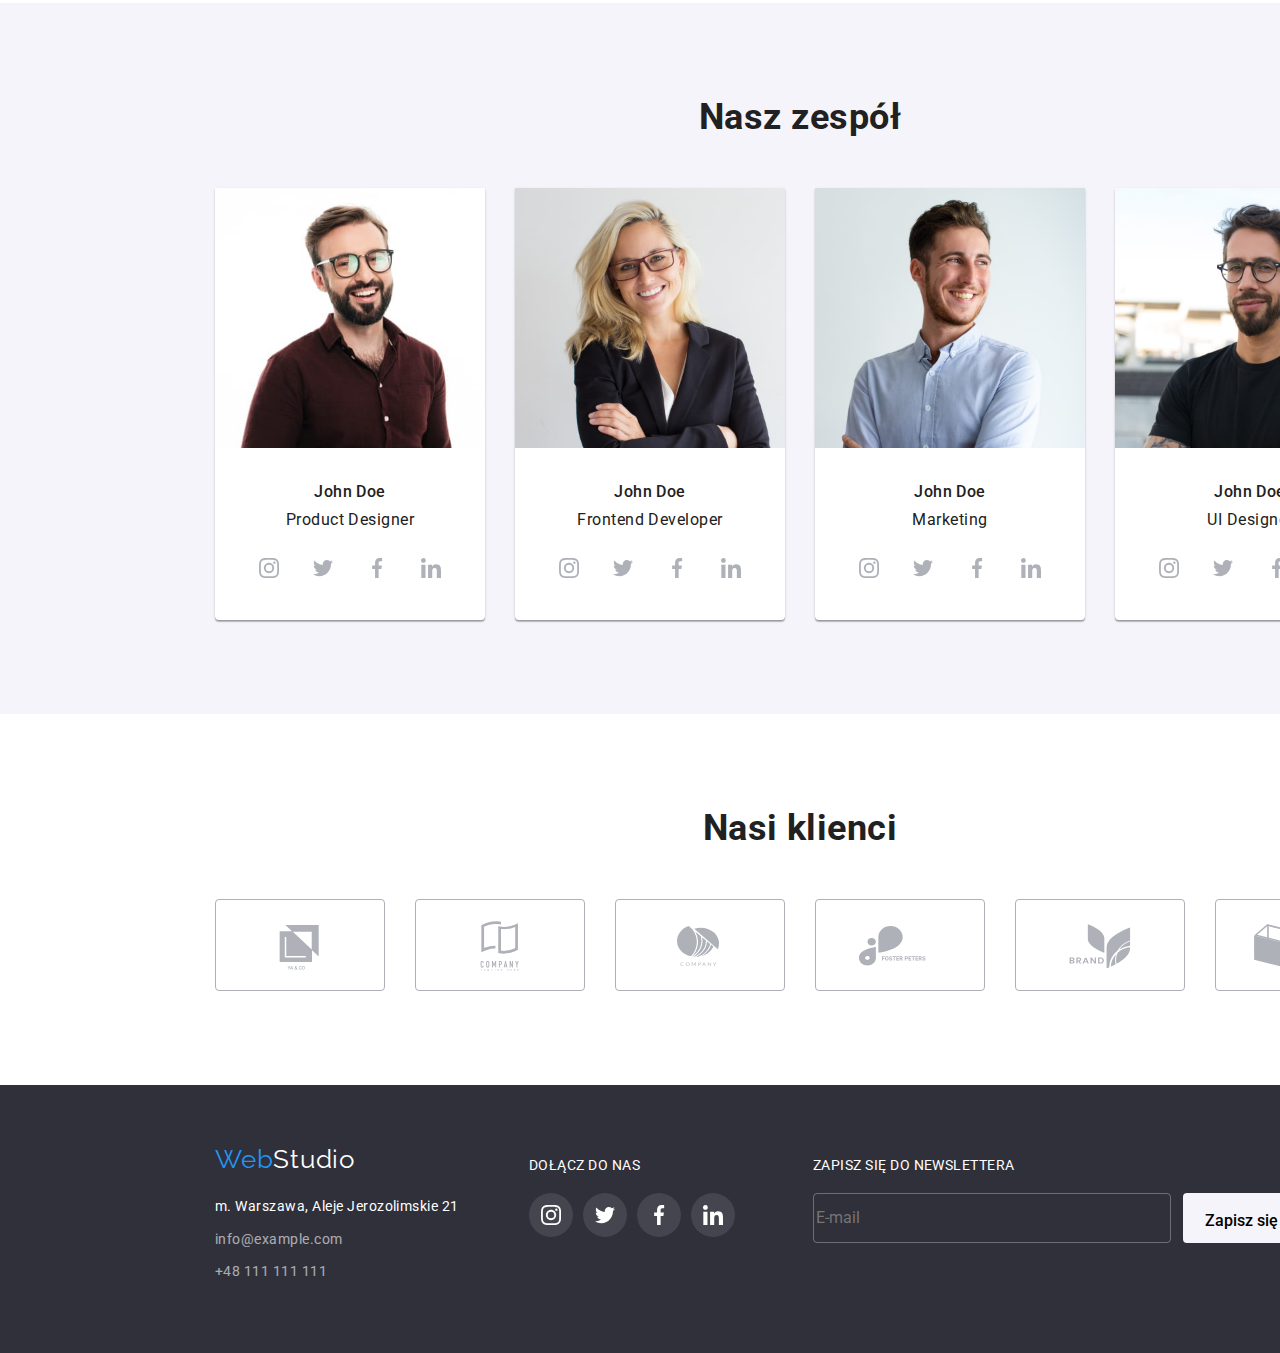
==== commit 0d6f68eb: "commit" ====
--- a/index.html
+++ b/index.html
@@ -231,15 +231,23 @@
             <li class="transparent-text"><a href="tel:+48111111111">+48 111 111 111</a></li>
           </ul>
         </address>
-      <div>
-      <p class="social-footer">DOŁĄCZ DO NAS</p>
-      <div class="footer-icons">
-        <a class="footer-round"><svg width="20" height="20"><use href="./images/icons.svg#icon-instagram"></use></svg>
-        </a>
-        <a class="footer-round"><svg width="20" height="20"><use href="./images/icons.svg#icon-twitter"></use></svg></a>
-        <a class="footer-round"><svg width="20" height="20"><use href="./images/icons.svg#icon-facebook"></use></svg></a>
-        <a class="footer-round"><svg width="20" height="20"><use href="./images/icons.svg#icon-linkedin"></use></svg></a>
-      </div>
+      <div class="footer-social">
+        <p class="footer-inscription">DOŁĄCZ DO NAS</p>
+          <div class="footer-icons">
+            <a class="footer-round"><svg width="20" height="20"><use href="./images/icons.svg#icon-instagram"></use></svg></a>
+            <a class="footer-round"><svg width="20" height="20"><use href="./images/icons.svg#icon-twitter"></use></svg></a>
+             <a class="footer-round"><svg width="20" height="20"><use href="./images/icons.svg#icon-facebook"></use></svg></a>
+            <a class="footer-round"><svg width="20" height="20"><use href="./images/icons.svg#icon-linkedin"></use></svg></a>
+          </div>
+        </div>
+      <div class="footer-newsletter">
+      <form>
+        <label for="newsletter" class="footer-inscription"><p>Zapisz się do newslettera</p></label>
+        <div class="input-send">
+        <input id="newsletter" type="email" placeholder="E-mail" class="newsletter-input">
+        <button type="submit">Zapisz się <svg width="24px" height="24"><use href="./images/icons.svg#icon-send"></use></svg></button></div>
+      </form>
+    </div>
    </div>
   </footer>
 
@@ -250,23 +258,31 @@
     </button>
 
     <form name="order_the_service" autocomplete="on" class="form-style">
-      <h3>Zostaw swoje dane w formularzu poniżej</h3>
-      <label > <p>Imie</p>
-        <input type="text" name="name" required>
-      </label>
-      <label><p>Telefon</p>
-        <input type="tel" name="phone_number">
-      </label>
-      <label><p>Email </p>
-        <input type="email" name="email">
-      </label>
-      <label><p>Komentarz</p>
-        <textarea name="comment" placeholder="Wprowadź tekst" rows="8" cols="50" class="textarea"></textarea>
-      </label>
-      <label>
-        <input type="checkbox" name="reg_accept" required>
-        Oświadczam iż akceptuję Regulamin i Politykę Prywatności.
-      </label>
+      <h3 >Zostaw swoje dane w formularzu poniżej</h3>
+      <div class="input-icons">
+      <label for="name" class=> <p>Imie</p></label>
+        <svg width="12px" height="12px" class="icon-name"><use href="./images/icons.svg#icon-name"></use></svg>
+        <input id="name" type="text" name="name" required>
+      
+      <label for="phone"><p>Telefon</p></label>
+        <svg width="13px" height="13px" class="icon-phone" ><use href="./images/icons.svg#icon-phone"></use></svg>
+        <input id="phone" type="tel" name="phone_number">
+      
+      <label for="e-mail"><p>Email </p></label>
+        <svg width="15px" height="12px" class="icon-email"><use href="./images/icons.svg#icon-e-mail"></use></svg>
+        <input id="e-mail type="email" name="email">
+      
+      <label for="comment"><p>Komentarz</p></label>
+        <textarea id="comment" name="comment" placeholder="Wprowadź tekst" class="textarea"></textarea>
+      </div>
+
+      <label class="label-checkbox" for="checkbox" class="checkbox-description"></label>
+        <div class="checkbox-description">
+          <!-- <input id="checkbox" type="checkbox" name="reg_accept" required>
+           <svg width="16px" height="15px" class="icon-checkbox"><use href="./images/icons.svg#icon-checkbox"></use></svg> -->
+        <p class="checkbox-text">Oświadczam iż akceptuję <span class="checkbox-underline">Regulamin</span> i<span class="checkbox-underline"> Politykę Prywatności.</span></p>
+        </div>
+
       <button type="submit" class="button-main-page">Wyślij</button>
     </form>
   </div>
--- a/css/styles.css
+++ b/css/styles.css
@@ -27,6 +27,11 @@
     --default-time: 250ms;
     --default-timing-function: cubic-bezier(0.4, 0, 0.2, 1);
     --img-overlay-portfolio: rgba(33, 150, 243, 0.9);  
+    --newsletter-border: rgba(255, 255, 255, 0.3);
+    --form-input-border: rgba(33, 33, 33, 0.2);
+    --icons-form-color: #212121;
+
+
 }
 
 .container {
@@ -408,16 +413,42 @@
     display: flex;
 }
 
-.social-footer{
-    margin: 72px 0 0 70px;
+.footer-newsletter{
+    margin: 72px 0 0 78px
+}
+
+.newsletter-input{
+    width: 358px;
+    height: 50px;
+    background-color:inherit;
+    border: 1px solid var(--newsletter-border);
+    border-radius: 4px;
+}
+
+.footer-social{
+    margin-left:70px;
+    padding-top: 72px;
+    height: 100%;
+}
+
+.input-send{
+    margin-top: 20px;
+    display:flex;
+    gap:12px
+}
+
+.footer-inscription{
+    text-transform: uppercase;
     line-height: 1.1428em;
     font-size: 14px;
-}
+    
+}
+
 
 .footer-icons{
     display:flex;
     column-gap: 10px;
-    margin: 20px 0 100px 70px;
+    margin-top: 20px;
 }
 
 .footer-icons>a{
@@ -455,7 +486,7 @@
 .modal{
     position: absolute;
     width: 528px;
-    height: 581px;
+    min-height: 581px;
     left: 50%;
     top: 50%;
     transform: translate(-50%, -50%);
@@ -472,7 +503,7 @@
     
 }
 
-.close{
+.close{ 
     all:unset;
     position: absolute;
     margin:8px 0 0 490px;
@@ -496,6 +527,105 @@
 }
 
 
-.textarea{
-    resize:both;
+
+.input-icons input{
+    width: 448px;
+    height: 40px;
+    background-color:inherit;
+    border: 1px solid var(--form-input-border);
+    border-radius: 4px;
+    padding: 0 0 0 42px;
+    display: block;
+}
+
+.input-icons textarea{
+    width: 448px;
+    height: 120px;
+    background-color:inherit;
+    border: 1px solid var(--form-input-border);
+    border-radius: 4px;
+    padding: 12px 16px;
+    resize: none;
+    display: block;
+}
+
+
+form h3{
+    text-align: center;
+    font-size: 20px;
+    letter-spacing: 0.03em;
+    line-height:23px;
+    margin-bottom: 2px;
+    font-style: 700;
+}
+
+.form-style label{
+    font-weight: 400;
+font-size: 12px;
+line-height: 14px;
+letter-spacing: 0.01em;
+color: var(--brand-color-grey);
+margin: 10px 0 4px 0;
+display: flex;
+}
+
+
+
+
+.checkbox-underline{
+    color: var(--brand-color-blue);
+    text-decoration: underline;
+}
+
+.label-checkbox{
+    margin: 0;
+    height: 0;
+    position: absolute;
+}
+
+input[type="checkbox"]{
+    appearance: none;
+    position: absolute;
+    margin-left: 17px;
+}
+
+.checkbox-description {
+    margin:20px 0px 30px 0;
+    display: flex;
+    align-items: center;
+    gap: 9px;
+    font-weight: 400;
+    font-size: 14px;
+    line-height: 24px;
+    letter-spacing: 0.03em;
+    color: var(--brand-color-grey);
+}
+
+.checkbox-description svg{
+
+}
+
+.input-icons svg{
+    position:absolute;
+    align-items: center;
+    fill: var(--icons-form-color);
+}
+
+.icon-name{
+    margin: 14px 0 14px 15px ;
+}
+.icon-phone{
+    margin: 13.5px 0 13.5px 14.5px ;
+}
+.icon-email{
+    margin: 14px 0 14px 13.5px ;
+}
+
+.icon-checkbox{
+    margin-left: 15px;
+}
+
+.checkbox-text::before{
+    content: url(../images/icons.svg#icon-checkbox);
+
 }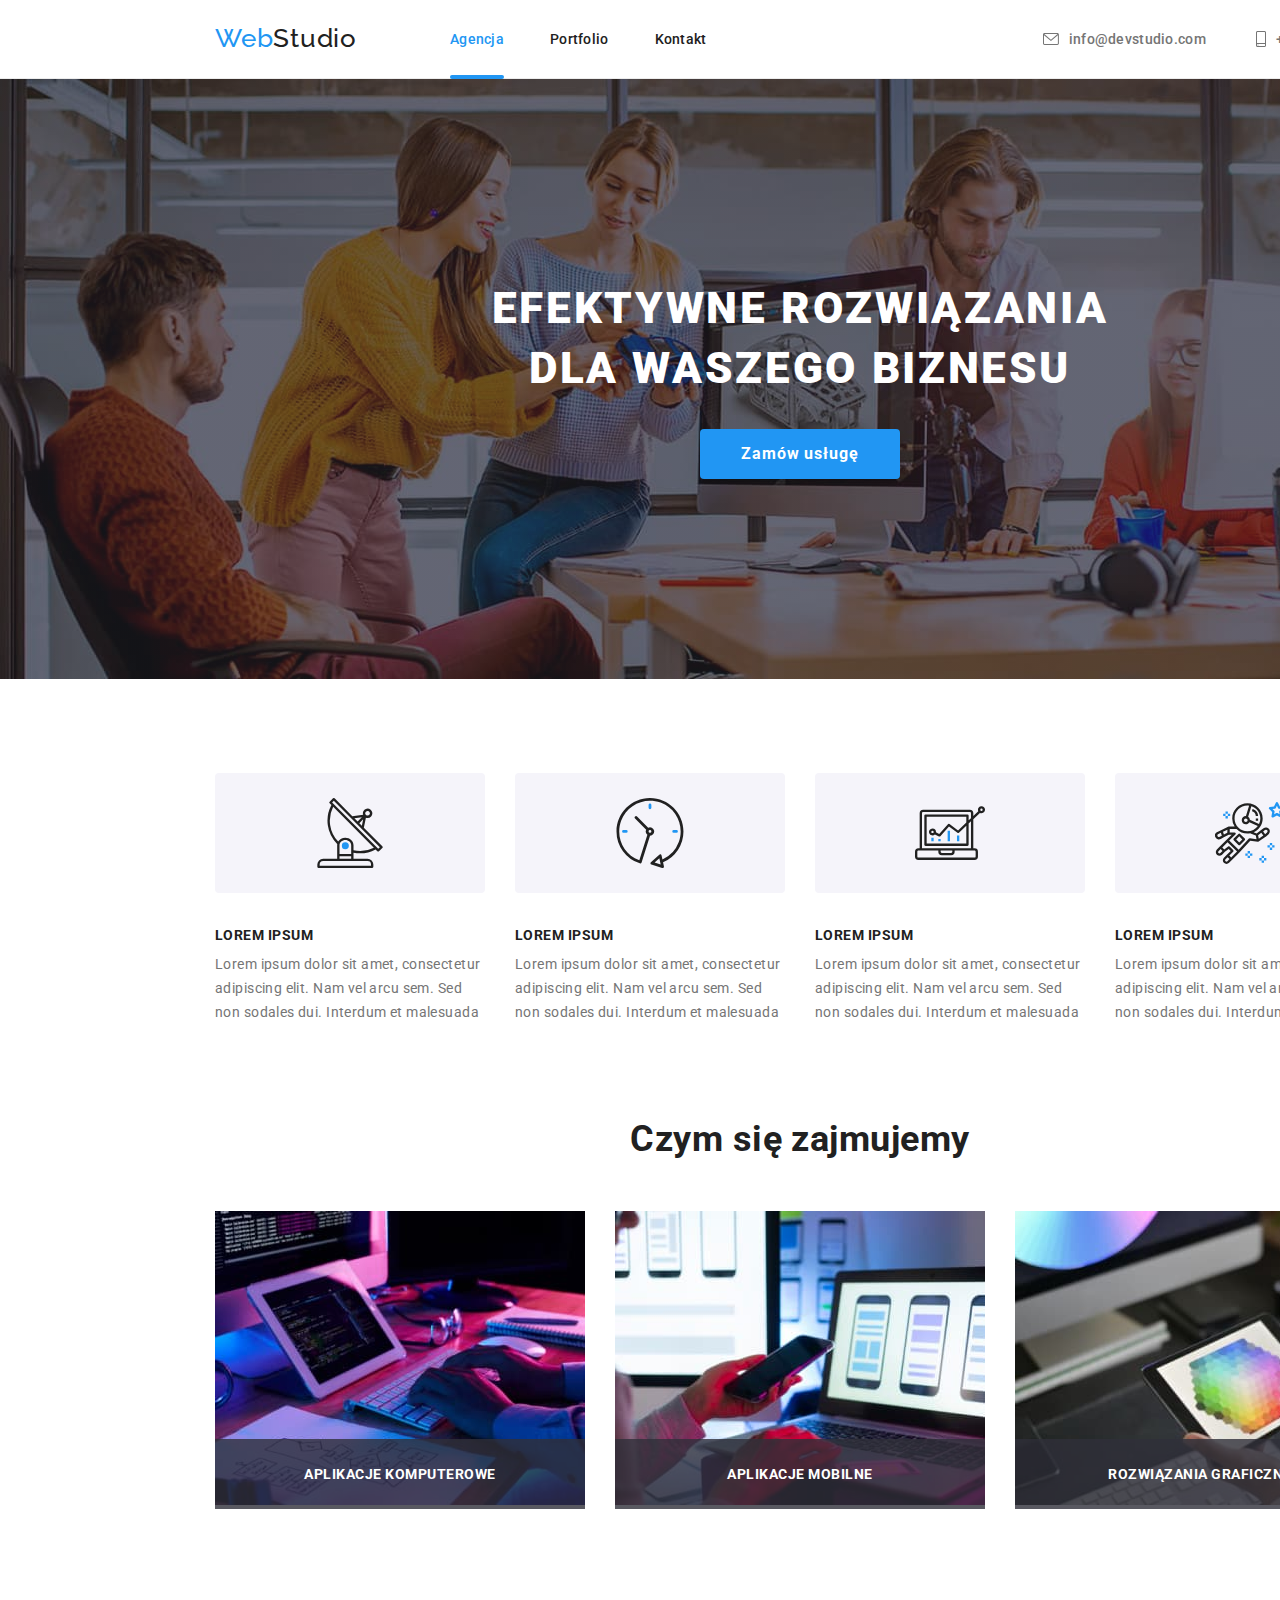
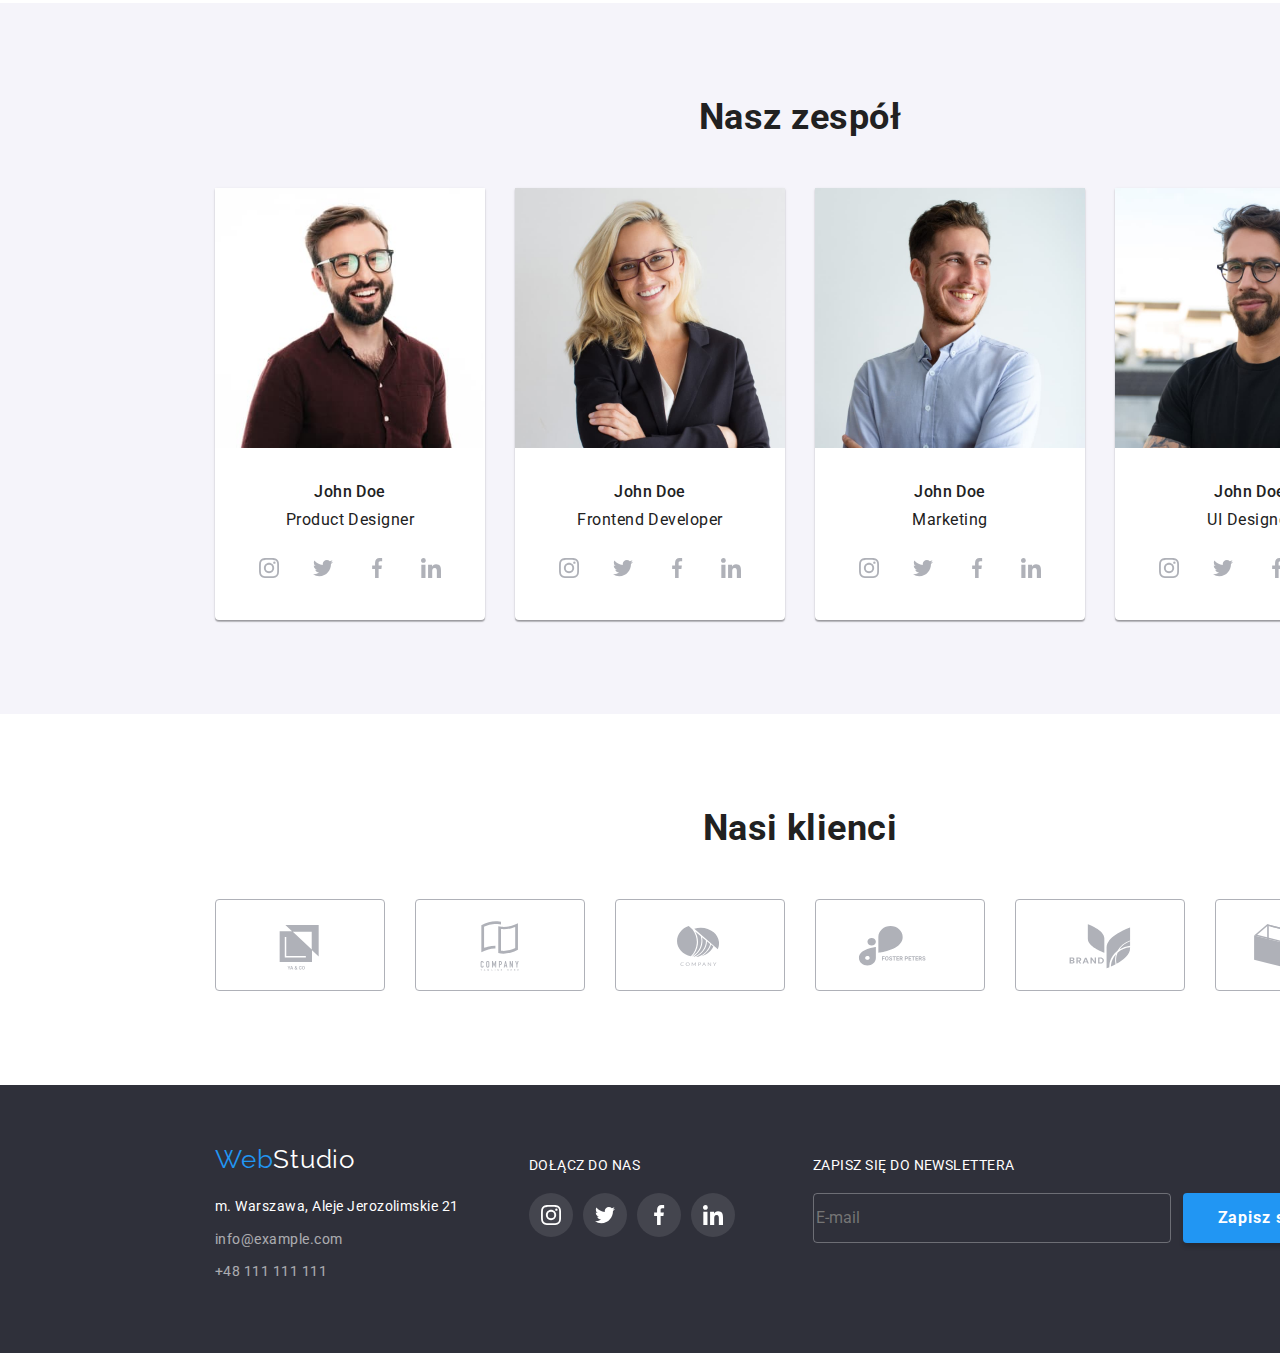
==== commit 6c5fa2dd: "h6 finished" ====
--- a/index.html
+++ b/index.html
@@ -244,12 +244,13 @@
       <form>
         <label for="newsletter" class="footer-inscription"><p>Zapisz się do newslettera</p></label>
         <div class="input-send">
-        <input id="newsletter" type="email" placeholder="E-mail" class="newsletter-input">
-        <button type="submit">Zapisz się <svg width="24px" height="24"><use href="./images/icons.svg#icon-send"></use></svg></button></div>
+        <input id="newsletter" type="email" placeholder="E-mail" class="newsletter-input form-input">
+        <button type="submit" class="button-main-page ">Zapisz się <svg width="24px" height="24" class="icon-newsletter"><use href="./images/icons.svg#icon-send"></use></svg></button></div>
       </form>
     </div>
    </div>
   </footer>
+
 
 <div class="backdrop is-hidden" data-modal>
   <div class="modal">
@@ -260,26 +261,45 @@
     <form name="order_the_service" autocomplete="on" class="form-style">
       <h3 >Zostaw swoje dane w formularzu poniżej</h3>
       <div class="input-icons">
-      <label for="name" class=> <p>Imie</p></label>
-        <svg width="12px" height="12px" class="icon-name"><use href="./images/icons.svg#icon-name"></use></svg>
-        <input id="name" type="text" name="name" required>
+
+     <div class="form-box"> 
+      <label for="name" class="label"> 
+        Imie</label> 
+        <input 
+          class="form-input" 
+          id="name" 
+          type="text" 
+          name="name" 
+          required 
+        />
+        <svg width="12px" height="12px" class="icons-form" ><use href="./images/icons.svg#icon-name"></use></svg> 
+    </div>
+
+    <div class="form-box"> 
+      <label for="phone">
+        Telefon</label>
+        <input 
+          class="form-input" 
+          id="phone" 
+          type="tel" 
+          name="phone_number"
+          />
+        <svg width="13px" height="13px" class="icons-form"><use href="./images/icons.svg#icon-phone"></use></svg>
+     </div> 
       
-      <label for="phone"><p>Telefon</p></label>
-        <svg width="13px" height="13px" class="icon-phone" ><use href="./images/icons.svg#icon-phone"></use></svg>
-        <input id="phone" type="tel" name="phone_number">
-      
-      <label for="e-mail"><p>Email </p></label>
-        <svg width="15px" height="12px" class="icon-email"><use href="./images/icons.svg#icon-e-mail"></use></svg>
-        <input id="e-mail type="email" name="email">
-      
+     <div class="form-box"> 
+      <label for="e-mail">Email</label>
+        <input id="e-mail type="email" name="email" class="form-input" >
+        <svg width="15px" height="12px" class="icons-form"><use href="./images/icons.svg#icon-e-mail"></use></svg>
+      </div> 
+
       <label for="comment"><p>Komentarz</p></label>
-        <textarea id="comment" name="comment" placeholder="Wprowadź tekst" class="textarea"></textarea>
+        <textarea id="comment" name="comment" placeholder="Wprowadź tekst" class="textarea form-input"></textarea>
       </div>
 
       <label class="label-checkbox" for="checkbox" class="checkbox-description"></label>
         <div class="checkbox-description">
-          <!-- <input id="checkbox" type="checkbox" name="reg_accept" required>
-           <svg width="16px" height="15px" class="icon-checkbox"><use href="./images/icons.svg#icon-checkbox"></use></svg> -->
+          <input class="custom-input hidden-input" id="checkbox" type="checkbox" name="reg_accept" required width="16px"height="15px">
         <p class="checkbox-text">Oświadczam iż akceptuję <span class="checkbox-underline">Regulamin</span> i<span class="checkbox-underline"> Politykę Prywatności.</span></p>
         </div>
 
--- a/css/styles.css
+++ b/css/styles.css
@@ -133,7 +133,14 @@
     letter-spacing: 0.06em;
     display: flex;
     justify-content: center;
-}
+    box-shadow: 0px 4px 4px rgba(0, 0, 0, 0.15);
+}
+
+.icon-newsletter{
+    fill:var(--white-tekst);
+    margin-left: 24px;
+}
+
 
 .icon-lorem{
     background-color: var(--background-light);
@@ -272,7 +279,7 @@
     border-radius: 50%;
 }
 
-.icon-round:hover, icon-round:focus{
+.icon-round:hover, .icon-round:focus{
     cursor: pointer;
     background-color: var(--brand-color-blue);
     fill: var(--white-tekst);
@@ -526,7 +533,9 @@
     margin: 40px;
 }
 
-
+.form-box{
+    position: relative;
+}
 
 .input-icons input{
     width: 448px;
@@ -570,12 +579,12 @@
 }
 
 
-
-
 .checkbox-underline{
     color: var(--brand-color-blue);
     text-decoration: underline;
 }
+
+
 
 .label-checkbox{
     margin: 0;
@@ -583,14 +592,30 @@
     position: absolute;
 }
 
-input[type="checkbox"]{
+.custom-input {
+    background-image:url('../images/ikony-pojedynczo/formularze/checkbox.svg'); 
+    width:16px;
+    height:15px; 
+}
+
+.custom-input:checked{
+    background-image:url('../images/ikony-pojedynczo/formularze/tick.svg');
+    background-repeat: no-repeat;
+    background-position: center;
+    background-color:var(--brand-color-blue);
+    width:16px;
+    height:15px; 
+    border-radius:2px; 
+}
+
+.hidden-input{
+    -moz-appearance: none;
+    -webkit-appearance: none;
     appearance: none;
-    position: absolute;
-    margin-left: 17px;
 }
 
 .checkbox-description {
-    margin:20px 0px 30px 0;
+    margin:20px 0px 30px 15px;
     display: flex;
     align-items: center;
     gap: 9px;
@@ -601,31 +626,36 @@
     color: var(--brand-color-grey);
 }
 
-.checkbox-description svg{
-
-}
+
 
 .input-icons svg{
     position:absolute;
-    align-items: center;
+
+}
+
+.icons-form{
+    top: 32px;
+    left: 15px;
     fill: var(--icons-form-color);
-}
-
-.icon-name{
-    margin: 14px 0 14px 15px ;
-}
-.icon-phone{
-    margin: 13.5px 0 13.5px 14.5px ;
-}
-.icon-email{
-    margin: 14px 0 14px 13.5px ;
-}
+  
+}
+
+
 
 .icon-checkbox{
     margin-left: 15px;
 }
 
-.checkbox-text::before{
-    content: url(../images/icons.svg#icon-checkbox);
-
-}+.form-input:focus{
+    outline: 1px solid var(--brand-color-blue);
+    transition-property: outline;
+    transition-duration: var(--default-time);
+    transition-timing-function: var(--default-timing-function);  
+  }
+
+  .form-input:focus+svg{
+    fill: var(--brand-color-blue);    transition-property: fill;
+    transition-duration: var(--default-time);
+    transition-timing-function: var(--default-timing-function);  
+  }
+
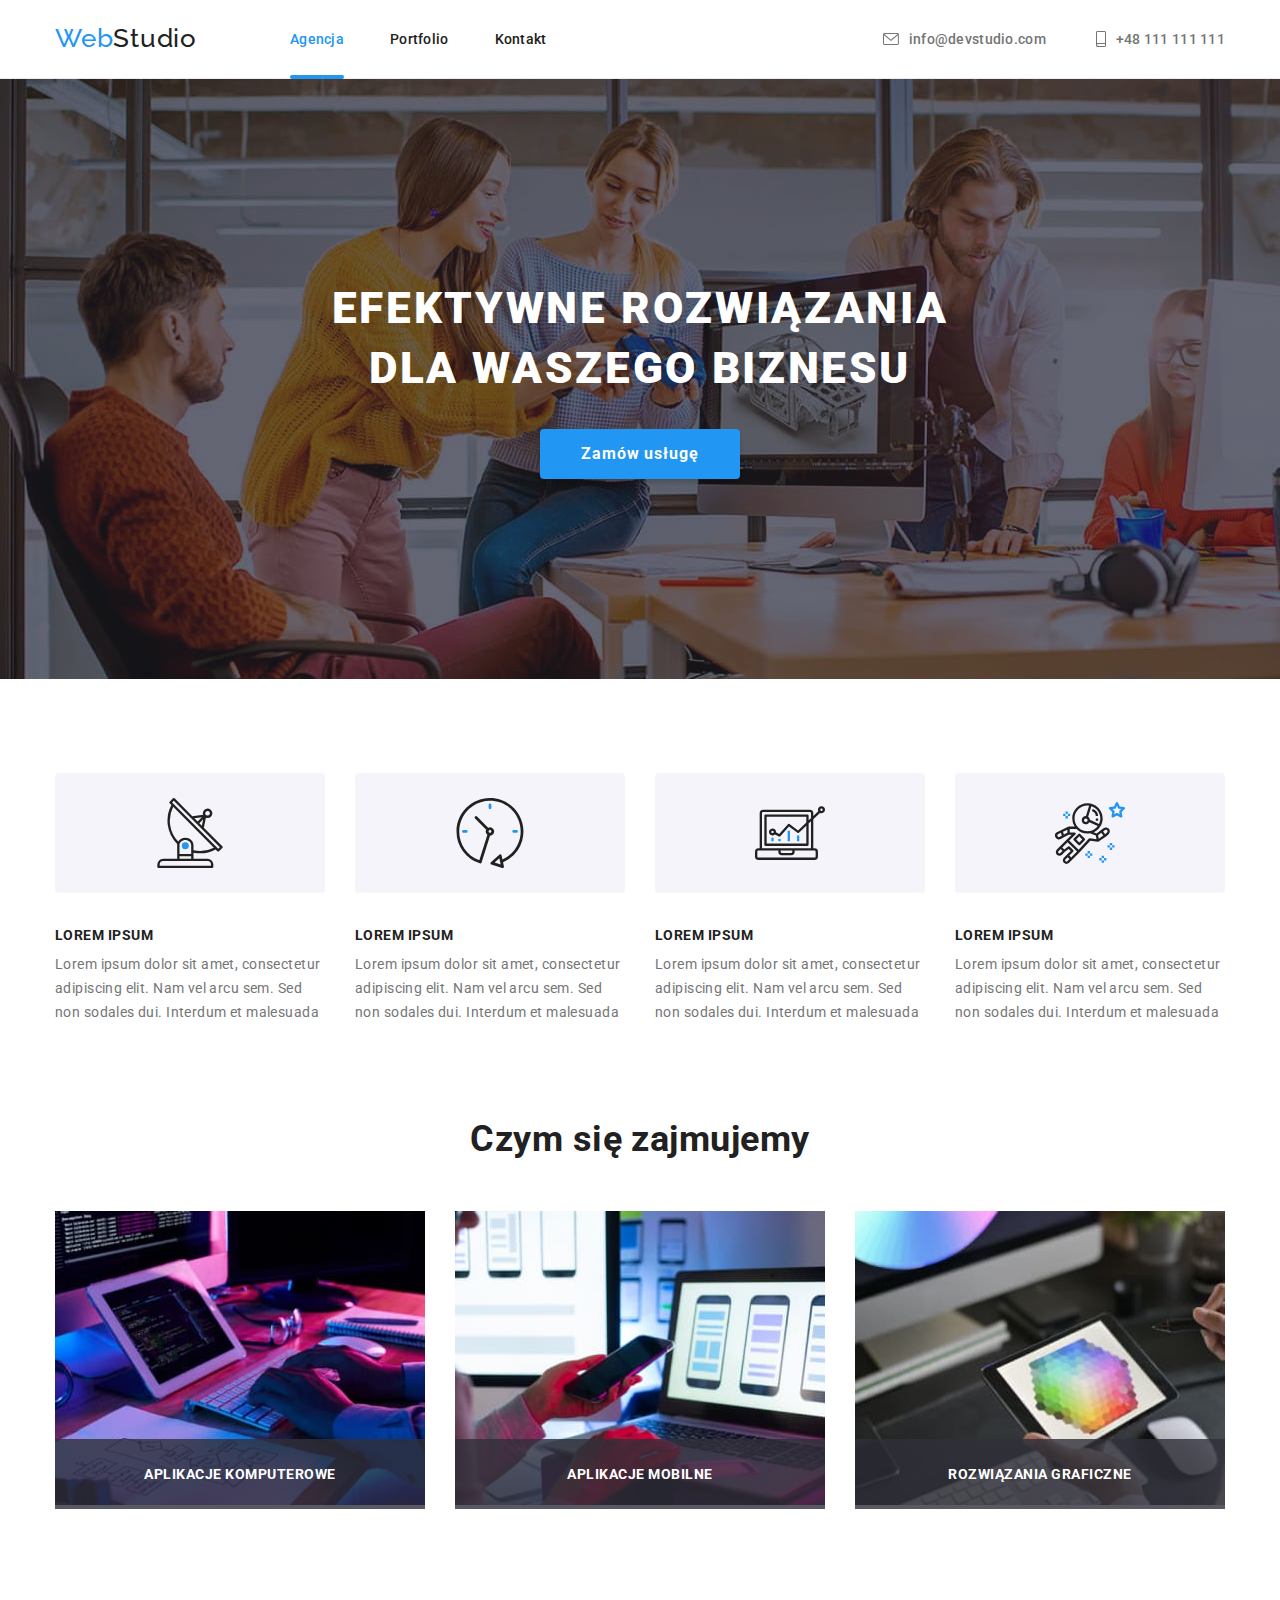
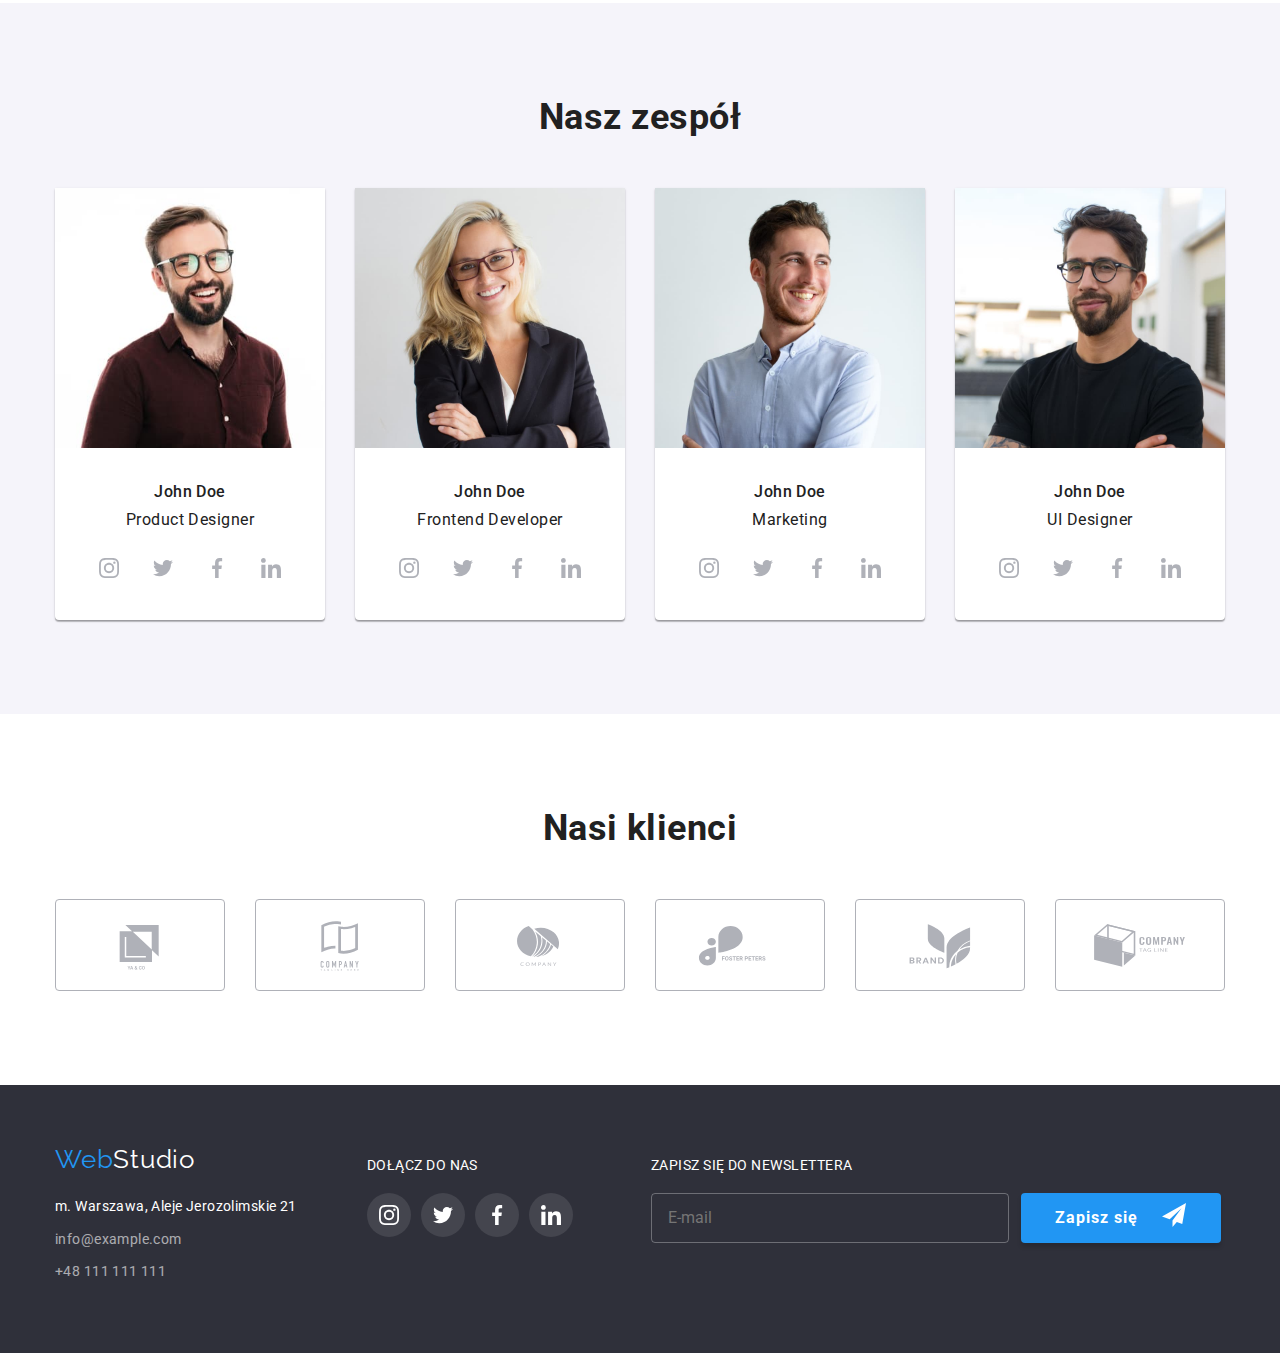
==== commit 930c3555: "hw6 amendment" ====
--- a/index.html
+++ b/index.html
@@ -263,7 +263,7 @@
       <div class="input-icons">
 
      <div class="form-box"> 
-      <label for="name" class="label"> 
+      <label for="name" class="form-label"> 
         Imie</label> 
         <input 
           class="form-input" 
@@ -276,7 +276,7 @@
     </div>
 
     <div class="form-box"> 
-      <label for="phone">
+      <label for="phone" class="form-label">
         Telefon</label>
         <input 
           class="form-input" 
@@ -287,21 +287,38 @@
         <svg width="13px" height="13px" class="icons-form"><use href="./images/icons.svg#icon-phone"></use></svg>
      </div> 
       
-     <div class="form-box"> 
-      <label for="e-mail">Email</label>
+     <div class="form-box" > 
+      <label for="e-mail" class="form-label">Email</label>
         <input id="e-mail type="email" name="email" class="form-input" >
         <svg width="15px" height="12px" class="icons-form"><use href="./images/icons.svg#icon-e-mail"></use></svg>
       </div> 
 
-      <label for="comment"><p>Komentarz</p></label>
+      <label for="comment" class="form-label"><p>Komentarz</p></label>
         <textarea id="comment" name="comment" placeholder="Wprowadź tekst" class="textarea form-input"></textarea>
       </div>
 
-      <label class="label-checkbox" for="checkbox" class="checkbox-description"></label>
+      <!-- <label class="label-checkbox" for="checkbox" class="checkbox-description"></label>
         <div class="checkbox-description">
           <input class="custom-input hidden-input" id="checkbox" type="checkbox" name="reg_accept" required width="16px"height="15px">
         <p class="checkbox-text">Oświadczam iż akceptuję <span class="checkbox-underline">Regulamin</span> i<span class="checkbox-underline"> Politykę Prywatności.</span></p>
-        </div>
+        </div> -->
+
+      <label class="checkbox-label" for="checkbox-accept">  
+        <input class="checkbox-hidden" type="checkbox" width="16px"height="15px"
+        name="reg_accept" required>
+        <svg class="checkbox-icon-unchecked" width="16px" height="15px"> 
+          <use href="./images/icons.svg#icon-checkbox"></use>
+        </svg>
+        <svg class="checkbox-icon" width="16px" height="15px"> 
+          <use href="./images/icons.svg#icon-tick"></use>
+        </svg>
+
+       
+        
+       
+        <div class="checkbox-text">Oświadczam iż akceptuję <a href="">Regulamin</a> i <a href="">Politykę Prywatności</a></div>
+      </label>
+
 
       <button type="submit" class="button-main-page">Wyślij</button>
     </form>
--- a/css/styles.css
+++ b/css/styles.css
@@ -1,7 +1,7 @@
 body {
     font-family: 'Roboto', sans-serif; 
     color:#212121;
-    width: 1600px;
+    max-width: 1600px;
     letter-spacing: 0.03em;
 }
 
@@ -157,6 +157,7 @@
     font-size: 14px;
     line-height: 1.7;
     padding-bottom: 9px;
+    letter-spacing: 0.03em;
 }
 .contact-footer :nth-child(1){
     padding-bottom: 20px;
@@ -430,6 +431,7 @@
     background-color:inherit;
     border: 1px solid var(--newsletter-border);
     border-radius: 4px;
+    padding-left: 16px;
 }
 
 .footer-social{
@@ -568,8 +570,8 @@
     font-style: 700;
 }
 
-.form-style label{
-    font-weight: 400;
+.form-label{
+font-weight: 400;
 font-size: 12px;
 line-height: 14px;
 letter-spacing: 0.01em;
@@ -579,20 +581,59 @@
 }
 
 
-.checkbox-underline{
-    color: var(--brand-color-blue);
+.checkbox-label{
+    margin: 20px 0 30px 15px;
+    font-weight: 400;
+font-size: 14px;
+line-height: 24px;
+letter-spacing: 0.03em;
+color: var(--brand-color-grey);
+display: flex;
+align-items: center;
+position: relative;
+}
+
+.checkbox-label a{
     text-decoration: underline;
-}
-
-
-
-.label-checkbox{
-    margin: 0;
-    height: 0;
+    color: var(--brand-color-blue)
+}
+
+.checkbox-icon{
     position: absolute;
-}
-
-.custom-input {
+    fill: var(--white-tekst);
+    
+    border-radius: 2px ;
+    visibility: hidden;
+    transition-property: background-color,visibility;
+    transition-duration: var(--default-time);
+    transition-timing-function: var(--default-timing-function);
+}
+
+.checkbox-hidden:checked ~ .checkbox-icon{
+    visibility: visible;
+    background-color: var(--brand-color-blue);
+}
+
+.checkbox-icon-unchecked{
+    position: absolute;
+}
+
+.checkbox-text{
+    margin-left: 8px;
+}
+
+
+
+.checkbox-hidden{
+    -moz-appearance: none;
+    -webkit-appearance: none;
+    appearance: none;
+    width: 16px;
+    height: 15px;
+    z-index: 10;
+}
+
+/* .custom-input {
     background-image:url('../images/ikony-pojedynczo/formularze/checkbox.svg'); 
     width:16px;
     height:15px; 
@@ -606,15 +647,12 @@
     width:16px;
     height:15px; 
     border-radius:2px; 
-}
-
-.hidden-input{
-    -moz-appearance: none;
-    -webkit-appearance: none;
-    appearance: none;
-}
-
-.checkbox-description {
+} */
+
+
+
+
+/* .checkbox-description {
     margin:20px 0px 30px 15px;
     display: flex;
     align-items: center;
@@ -624,7 +662,7 @@
     line-height: 24px;
     letter-spacing: 0.03em;
     color: var(--brand-color-grey);
-}
+} */
 
 
 
